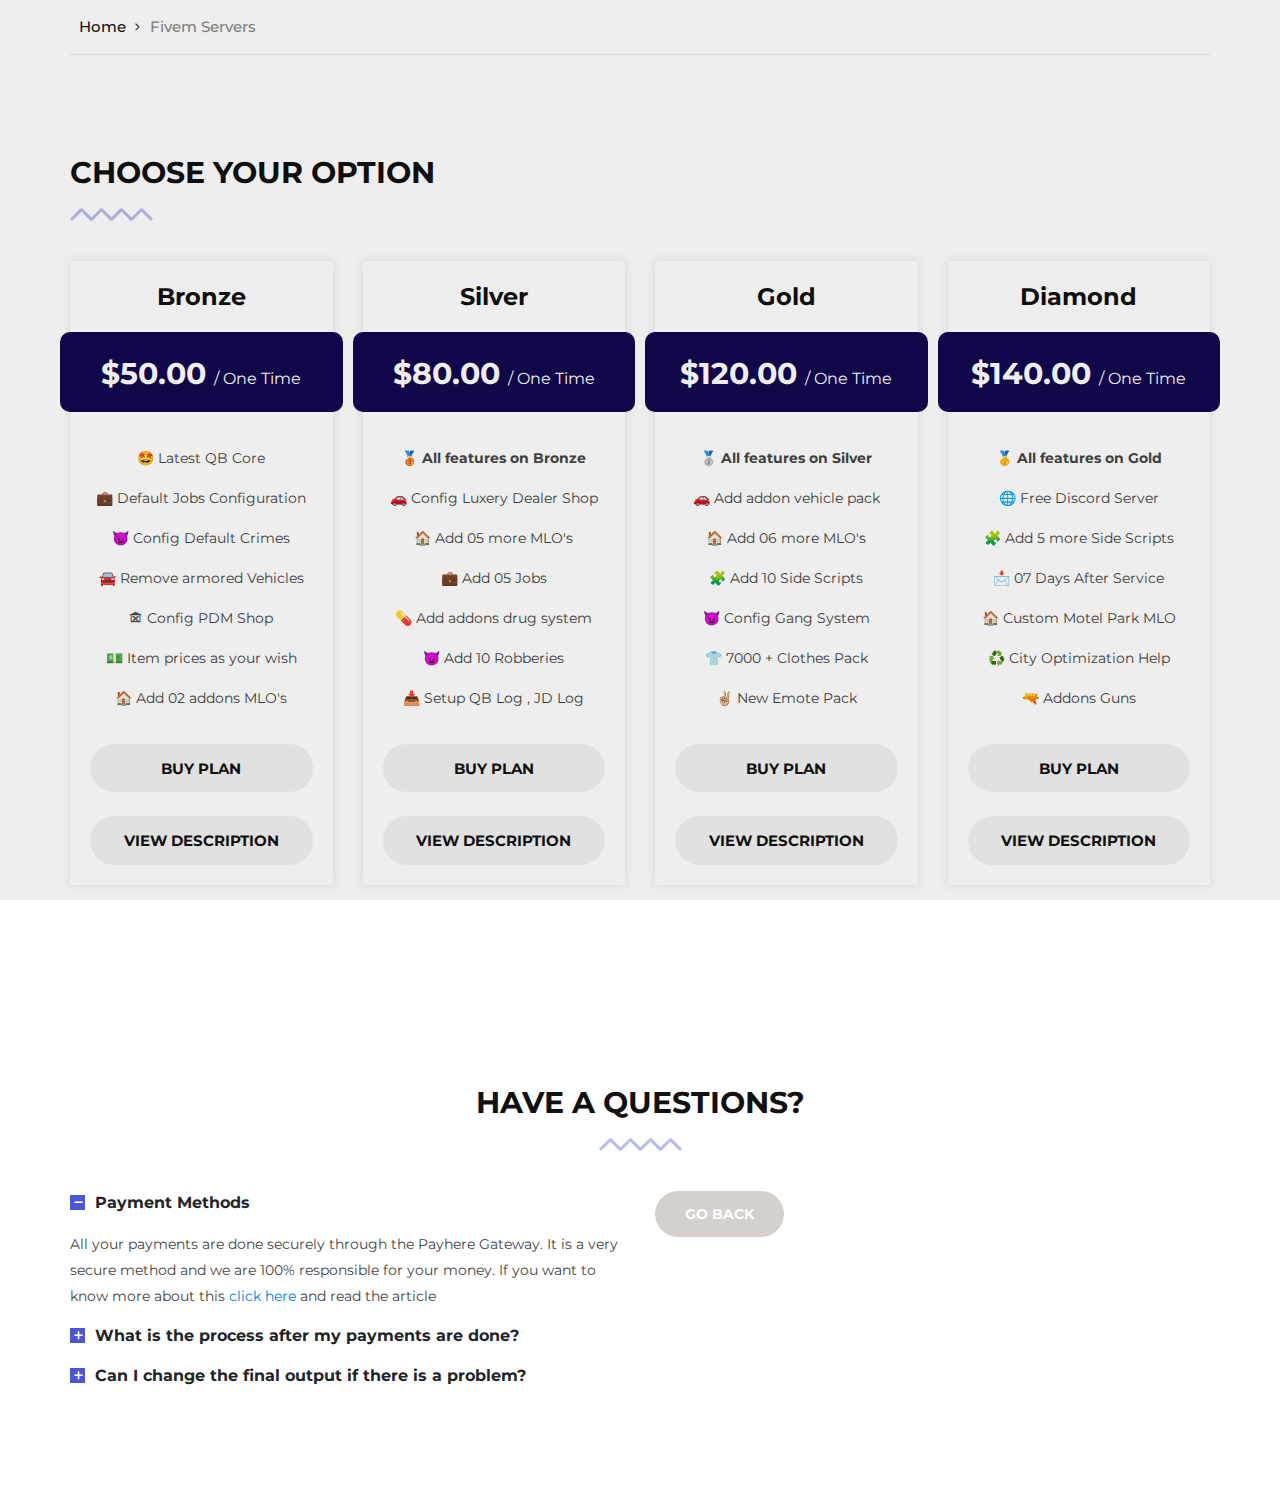
==== Fivem/index.html @ 22e8f58c "fivem packages" ====
<!DOCTYPE html>
<html lang="zxx">

<head>
    <meta charset="UTF-8">
    <meta name="description" content="Deerhost Template">
    <meta name="keywords" content="Deerhost, unica, creative, html">
    <meta name="viewport" content="width=device-width, initial-scale=1.0">
    <meta http-equiv="X-UA-Compatible" content="ie=edge">
    
    <link
      rel="icon"
      type="image/png"
      sizes="32x32"
      href="../../../.././../../Images/Index/logo.png"
    />
    
    
    
    <title>Fivem Servers</title>

    <!-- Google Font -->
    <link href="https://fonts.googleapis.com/css?family=Montserrat:400,500,600,700,800,900&display=swap"
        rel="stylesheet">

    <!-- Css Styles -->
    <link rel="stylesheet" href="css/bootstrap.min.css" type="text/css">
    <link rel="stylesheet" href="css/font-awesome.min.css" type="text/css">
    <link rel="stylesheet" href="css/elegant-icons.css" type="text/css">
    <link rel="stylesheet" href="css/flaticon.css" type="text/css">
    <link rel="stylesheet" href="css/owl.carousel.min.css" type="text/css">
    <link rel="stylesheet" href="css/slicknav.min.css" type="text/css">
    <link rel="stylesheet" href="css/style.css" type="text/css">
</head>

<body>
    <!-- Page Preloder -->
    <div id="preloder">
        <div class="loader"></div>
    </div>

    <!-- Breadcrumb Begin -->
    <div class="breadcrumb-section">
        <div class="container">
            <div class="row">
                <div class="col-lg-12">
                    <div class="breadcrumb__option">
                        <a href="../../../../shop.html"><span class="fa fa-store"></span> Home</a>
                        <span>Fivem Servers</span>
                    </div>
                </div>
            </div>
        </div>
    </div>
    <!-- Breadcrumb End -->

    <!-- Pricing Section Begin -->
    <section class="pricing-section spad">
        <div class="container">
            <div class="row">
                <div class="col-lg-7 col-md-7">
                    <div class="section-title normal-title">
                        <h3>Choose your Option</h3>
                    </div>
                </div>
                <!-- <div class="col-lg-5 col-md-5">
                    <div class="pricing__swipe-btn">
                        <label for="month" class="active">Monthly
                            <input type="radio" id="month">
                        </label>
                        <label for="yearly">Yearly
                            <input type="radio" id="yearly">
                        </label>
                    </div>
                </div> -->
            </div>
            <div class="row monthly__plans active">
                <div class="col-lg-3 col-md-6 col-sm-6">
                    <div class="pricing__item">
                        <h4>Bronze</h4>
                        <h3>$50.00 <span>/ One Time</span></h3>
                        <ul>
                            <li>🤩 Latest QB Core</li>
                            <li>💼 Default Jobs Configuration</li>
                            <li>👿 Config Default Crimes</li>
                            <li>🚘 Remove armored Vehicles</li>
                            <li>🏚 Config PDM Shop</li>
                            <li>💵 Item prices as your wish</li>
                            <li>🏠 Add 02 addons MLO's</li>
                        </ul>
                        <a href="#" onclick="window.open('https://www.payhere.lk/pay/o2ac7c09f');" class="primary-btn">Buy plan</a>
                        <br>
                        <a href="https://docs.google.com/document/d/1FTgBummGao1Fh4Qk5dy_wyHAEP3kubpV/edit?usp=sharing&ouid=110874791197359040732&rtpof=true&sd=true" class="primary-btn" target="_blank" rel="noopener noreferrer">View Description</a>
                    </div>
                </div>
                <div class="col-lg-3 col-md-6 col-sm-6">
                    <div class="pricing__item">
                        <h4>Silver</h4>
                        <h3>$80.00 <span>/ One Time</span></h3>
                        <ul>
                            <li>🥉 <b>All features on Bronze</b></li>
                            <li>🚗 Config Luxery Dealer Shop</li>
                            <li>🏠 Add 05 more MLO's</li>
                            <li>💼 Add 05 Jobs</li>
                            <li>💊 Add addons drug system</li>
                            <li>👿 Add 10 Robberies</li>
                            <li>📥 Setup QB Log , JD Log</li>
                        </ul>
                        <a href="#" onclick="window.open('https://www.payhere.lk/pay/o5dc0f009');" class="primary-btn">Buy plan</a>
                        <br>
                        <a href="https://docs.google.com/document/d/1p7QeYnOwymRHnbtb-ECnshr4ouThqfIs/edit?usp=sharing&ouid=110874791197359040732&rtpof=true&sd=true" class="primary-btn" target="_blank" rel="noopener noreferrer">View Description</a>
                    </div>
                </div>
                <div class="col-lg-3 col-md-6 col-sm-6">
                    <div class="pricing__item">
                        <h4>Gold</h4>
                        <h3>$120.00 <span>/ One Time</span></h3>
                        <ul>
                            <li>🥈 <b>All features on Silver</b></li>
                            <li>🚗 Add addon vehicle pack</li>
                            <li>🏠 Add 06 more MLO's</li>
                            <li>🧩 Add 10 Side Scripts</li>
                            <li>👿 Config Gang System</li>
                            <li>👕 7000 + Clothes Pack</li>
                            <li>✌🏼 New Emote Pack</li>
                        </ul>
                        <a href="#" onclick="window.open('https://www.payhere.lk/pay/oc4c9a1b3');"class="primary-btn">Buy plan</a>
                        <br>
                        <a href="https://docs.google.com/document/d/1S_OhKGPsEarqm6lrXmvJyGW2IrFXkvZ3/edit?usp=sharing&ouid=110874791197359040732&rtpof=true&sd=true" class="primary-btn" target="_blank" rel="noopener noreferrer">View Description</a>
                    </div>
                </div>
                <div class="col-lg-3 col-md-6 col-sm-6">
                    <div class="pricing__item">
                        <h4>Diamond</h4>
                        <h3>$140.00 <span>/ One Time</span></h3>
                        <ul>
                            <li>🥇 <b>All features on Gold</b></li>
                            <li>🌐 Free Discord Server</li>
                            <li>🧩 Add 5 more Side Scripts</li>
                            <li>📩 07 Days After Service</li>
                            <li>🏠 Custom Motel Park MLO</li>
                            <li>♻️ City Optimization Help</li>
                            <li>🔫 Addons Guns</li>
                        </ul>
                        <a href="#" onclick="window.open('https://www.payhere.lk/pay/ob3ce9125');"class="primary-btn">Buy plan</a>
                        <br>
                        <a href="https://docs.google.com/document/d/1-y7V_F563UB2Kekc67Hc1f5RL56fsiYf/edit?usp=sharing&ouid=110874791197359040732&rtpof=true&sd=true" class="primary-btn" target="_blank" rel="noopener noreferrer">View Description</a>
                    </div>
                </div>
            </div>
            <!-- <div class="row yearly__plans">
                <div class="col-lg-3 col-md-6 col-sm-6">
                    <div class="pricing__item">
                        <h4>Started</h4>
                        <h3>$150 <span>/ month</span></h3>
                        <ul>
                            <li>2,5 GB web space</li>
                            <li>Free site buiding tools</li>
                            <li>Free domain registar</li>
                            <li>24/7 Support</li>
                            <li>Free marketing tool</li>
                            <li>99,9% Services uptime</li>
                            <li>30 day money back</li>
                        </ul>
                        <a href="#" class="primary-btn">Choose plan</a>
                    </div>
                </div>
                <div class="col-lg-3 col-md-6 col-sm-6">
                    <div class="pricing__item">
                        <h4>Business</h4>
                        <h3>$250 <span>/ month</span></h3>
                        <ul>
                            <li>90 GB web space</li>
                            <li>Free site buiding tools</li>
                            <li>Free domain registar</li>
                            <li>24/7 Support</li>
                            <li>Free marketing tool</li>
                            <li>99,9% Services uptime</li>
                            <li>30 day money back</li>
                        </ul>
                        <a href="#" class="primary-btn">Choose plan</a>
                    </div>
                </div>
                <div class="col-lg-3 col-md-6 col-sm-6">
                    <div class="pricing__item">
                        <h4>Premium</h4>
                        <h3>$350 <span>/ month</span></h3>
                        <ul>
                            <li>150 GB web space</li>
                            <li>Free site buiding tools</li>
                            <li>Free domain registar</li>
                            <li>24/7 Support</li>
                            <li>Free marketing tool</li>
                            <li>99,9% Services uptime</li>
                            <li>30 day money back</li>
                        </ul>
                        <a href="#" class="primary-btn">Choose plan</a>
                    </div>
                </div>
                <div class="col-lg-3 col-md-6 col-sm-6">
                    <div class="pricing__item">
                        <h4>Dedicated</h4>
                        <h3>$450 <span>/ month</span></h3>
                        <ul>
                            <li>Unlimited web space</li>
                            <li>Free site buiding tools</li>
                            <li>Free domain registar</li>
                            <li>24/7 Support</li>
                            <li>Free marketing tool</li>
                            <li>99,9% Services uptime</li>
                            <li>30 day money back</li>
                        </ul>
                        <a href="#" class="primary-btn">Choose plan</a>
                    </div>
                </div> -->
            </div>
        </div>
    </section>
    <!-- Pricing Section End -->

    <!-- Choose Plan Section Begin -->
    <!-- <section class="choose-plan-section pricing-page spad">
        <div class="container">
            <div class="row">
                <div class="col-lg-6">
                    <img src="img/choose-plan.png" alt="">
                </div>
                <div class="col-lg-6">
                    <div class="plan__text">
                        <h3>up to 70% discount with free domain name registration included!</h3>
                        <ul>
                            <li><span class="fa fa-check"></span> FREE Domain Name</li>
                            <li><span class="fa fa-check"></span> FREE Email Address</li>
                            <li><span class="fa fa-check"></span> Plently of disk space</li>
                            <li><span class="fa fa-check"></span> FREE Website Bullder</li>
                            <li><span class="fa fa-check"></span> FREE Marketing Tools</li>
                            <li><span class="fa fa-check"></span> 1-Click WordPress Install</li>
                        </ul>
                        <a href="#" class="primary-btn">Get start now</a>
                    </div>
                </div>
            </div>
        </div>
    </section> -->
    <!-- Choose Plan Section End -->

    <!-- Question Section Begin -->
    <section class="question-section spad">
        <div class="container">
            <div class="row">
                <div class="col-lg-12">
                    <div class="section-title">
                        <h3>Have a questions?</h3>
                    </div>
                </div>
            </div>
            <div class="row">
                <div class="col-lg-6">
                    <div class="question__accordin">
                        <div class="accordion" id="accordionExample">
                            <div class="card">
                                <div class="card-heading active">
                                    <a class="active" data-toggle="collapse" data-target="#collapseOne">
                                        Payment Methods
                                    </a>
                                </div>
                                <div id="collapseOne" class="collapse show" data-parent="#accordionExample">
                                    <div class="card-body">
                                        <p>All your payments are done securely through the Payhere Gateway. It is a very secure method and we are 100% responsible for your money. 
                                            If you want to know more about this <a href="../../../../../terms & conditions/Inside Pages/Payhere/index.html">click here</a> and read the article </p>
                                    </div>
                                </div>
                            </div>
                            <div class="card">
                                <div class="card-heading">
                                    <a data-toggle="collapse" data-target="#collapseTwo">
                                        What is the process after my payments are done?
                                    </a>
                                </div>
                                <div id="collapseTwo" class="collapse" data-parent="#accordionExample">
                                    <div class="card-body">
                                        <p> Don't worry our team will be contact you through the WhatsApp or Email withing 24 hours.
                                            If you want to see our process please <a href="../../../../../terms & conditions/Inside Pages/process/index.html">click here</a> and see the diagram
                                        </p>
                                    </div>
                                </div>
                            </div>
                            <div class="card">
                                <div class="card-heading">
                                    <a data-toggle="collapse" data-target="#collapseThree">
                                        Can I change the final output if there is a problem?
                                    </a>
                                </div>
                                <div id="collapseThree" class="collapse" data-parent="#accordionExample">
                                    <div class="card-body">
                                        <p>Yes of course, if there any douts in your final output you can contact our developer 
                                            and discuss what you want to change. And we are not charge for that.
                                        </p>
                                    </div>
                                </div>
                            </div>
                        </div>
                    </div>
                </div>
                <div class="col-lg-6">
                         
                        <a href="../../index.html">
                            <button type="submit" class="site-btn">Go Back</button>
                        </a>
            
                </div>
            </div>
        </div>
    </section>
    <!-- Question Section End -->

    <!-- Js Plugins -->
    <script src="js/jquery-3.3.1.min.js"></script>
    <script src="js/bootstrap.min.js"></script>
    <script src="js/jquery.slicknav.js"></script>
    <script src="js/owl.carousel.min.js"></script>
    <script src="js/main.js"></script>
</body>

</html>
---- Fivem/css/elegant-icons.css ----
@font-face {
	font-family: 'ElegantIcons';
	src:url('../fonts/ElegantIcons.eot');
	src:url('../fonts/ElegantIcons.eot?#iefix') format('embedded-opentype'),
		url('../fonts/ElegantIcons.woff') format('woff'),
		url('../fonts/ElegantIcons.ttf') format('truetype'),
		url('../fonts/ElegantIcons.svg#ElegantIcons') format('svg');
	font-weight: normal;
	font-style: normal;
}

/* Use the following CSS code if you want to use data attributes for inserting your icons */
[data-icon]:before {
	font-family: 'ElegantIcons';
	content: attr(data-icon);
	speak: none;
	font-weight: normal;
	font-variant: normal;
	text-transform: none;
	line-height: 1;
	-webkit-font-smoothing: antialiased;
	-moz-osx-font-smoothing: grayscale;
}

/* Use the following CSS code if you want to have a class per icon */
/*
Instead of a list of all class selectors,
you can use the generic selector below, but it's slower:
[class*="your-class-prefix"] {
*/
.arrow_up, .arrow_down, .arrow_left, .arrow_right, .arrow_left-up, .arrow_right-up, .arrow_right-down, .arrow_left-down, .arrow-up-down, .arrow_up-down_alt, .arrow_left-right_alt, .arrow_left-right, .arrow_expand_alt2, .arrow_expand_alt, .arrow_condense, .arrow_expand, .arrow_move, .arrow_carrot-up, .arrow_carrot-down, .arrow_carrot-left, .arrow_carrot-right, .arrow_carrot-2up, .arrow_carrot-2down, .arrow_carrot-2left, .arrow_carrot-2right, .arrow_carrot-up_alt2, .arrow_carrot-down_alt2, .arrow_carrot-left_alt2, .arrow_carrot-right_alt2, .arrow_carrot-2up_alt2, .arrow_carrot-2down_alt2, .arrow_carrot-2left_alt2, .arrow_carrot-2right_alt2, .arrow_triangle-up, .arrow_triangle-down, .arrow_triangle-left, .arrow_triangle-right, .arrow_triangle-up_alt2, .arrow_triangle-down_alt2, .arrow_triangle-left_alt2, .arrow_triangle-right_alt2, .arrow_back, .icon_minus-06, .icon_plus, .icon_close, .icon_check, .icon_minus_alt2, .icon_plus_alt2, .icon_close_alt2, .icon_check_alt2, .icon_zoom-out_alt, .icon_zoom-in_alt, .icon_search, .icon_box-empty, .icon_box-selected, .icon_minus-box, .icon_plus-box, .icon_box-checked, .icon_circle-empty, .icon_circle-slelected, .icon_stop_alt2, .icon_stop, .icon_pause_alt2, .icon_pause, .icon_menu, .icon_menu-square_alt2, .icon_menu-circle_alt2, .icon_ul, .icon_ol, .icon_adjust-horiz, .icon_adjust-vert, .icon_document_alt, .icon_documents_alt, .icon_pencil, .icon_pencil-edit_alt, .icon_pencil-edit, .icon_folder-alt, .icon_folder-open_alt, .icon_folder-add_alt, .icon_info_alt, .icon_error-oct_alt, .icon_error-circle_alt, .icon_error-triangle_alt, .icon_question_alt2, .icon_question, .icon_comment_alt, .icon_chat_alt, .icon_vol-mute_alt, .icon_volume-low_alt, .icon_volume-high_alt, .icon_quotations, .icon_quotations_alt2, .icon_clock_alt, .icon_lock_alt, .icon_lock-open_alt, .icon_key_alt, .icon_cloud_alt, .icon_cloud-upload_alt, .icon_cloud-download_alt, .icon_image, .icon_images, .icon_lightbulb_alt, .icon_gift_alt, .icon_house_alt, .icon_genius, .icon_mobile, .icon_tablet, .icon_laptop, .icon_desktop, .icon_camera_alt, .icon_mail_alt, .icon_cone_alt, .icon_ribbon_alt, .icon_bag_alt, .icon_creditcard, .icon_cart_alt, .icon_paperclip, .icon_tag_alt, .icon_tags_alt, .icon_trash_alt, .icon_cursor_alt, .icon_mic_alt, .icon_compass_alt, .icon_pin_alt, .icon_pushpin_alt, .icon_map_alt, .icon_drawer_alt, .icon_toolbox_alt, .icon_book_alt, .icon_calendar, .icon_film, .icon_table, .icon_contacts_alt, .icon_headphones, .icon_lifesaver, .icon_piechart, .icon_refresh, .icon_link_alt, .icon_link, .icon_loading, .icon_blocked, .icon_archive_alt, .icon_heart_alt, .icon_star_alt, .icon_star-half_alt, .icon_star, .icon_star-half, .icon_tools, .icon_tool, .icon_cog, .icon_cogs, .arrow_up_alt, .arrow_down_alt, .arrow_left_alt, .arrow_right_alt, .arrow_left-up_alt, .arrow_right-up_alt, .arrow_right-down_alt, .arrow_left-down_alt, .arrow_condense_alt, .arrow_expand_alt3, .arrow_carrot_up_alt, .arrow_carrot-down_alt, .arrow_carrot-left_alt, .arrow_carrot-right_alt, .arrow_carrot-2up_alt, .arrow_carrot-2dwnn_alt, .arrow_carrot-2left_alt, .arrow_carrot-2right_alt, .arrow_triangle-up_alt, .arrow_triangle-down_alt, .arrow_triangle-left_alt, .arrow_triangle-right_alt, .icon_minus_alt, .icon_plus_alt, .icon_close_alt, .icon_check_alt, .icon_zoom-out, .icon_zoom-in, .icon_stop_alt, .icon_menu-square_alt, .icon_menu-circle_alt, .icon_document, .icon_documents, .icon_pencil_alt, .icon_folder, .icon_folder-open, .icon_folder-add, .icon_folder_upload, .icon_folder_download, .icon_info, .icon_error-circle, .icon_error-oct, .icon_error-triangle, .icon_question_alt, .icon_comment, .icon_chat, .icon_vol-mute, .icon_volume-low, .icon_volume-high, .icon_quotations_alt, .icon_clock, .icon_lock, .icon_lock-open, .icon_key, .icon_cloud, .icon_cloud-upload, .icon_cloud-download, .icon_lightbulb, .icon_gift, .icon_house, .icon_camera, .icon_mail, .icon_cone, .icon_ribbon, .icon_bag, .icon_cart, .icon_tag, .icon_tags, .icon_trash, .icon_cursor, .icon_mic, .icon_compass, .icon_pin, .icon_pushpin, .icon_map, .icon_drawer, .icon_toolbox, .icon_book, .icon_contacts, .icon_archive, .icon_heart, .icon_profile, .icon_group, .icon_grid-2x2, .icon_grid-3x3, .icon_music, .icon_pause_alt, .icon_phone, .icon_upload, .icon_download, .social_facebook, .social_twitter, .social_pinterest, .social_googleplus, .social_tumblr, .social_tumbleupon, .social_wordpress, .social_instagram, .social_dribbble, .social_vimeo, .social_linkedin, .social_rss, .social_deviantart, .social_share, .social_myspace, .social_skype, .social_youtube, .social_picassa, .social_googledrive, .social_flickr, .social_blogger, .social_spotify, .social_delicious, .social_facebook_circle, .social_twitter_circle, .social_pinterest_circle, .social_googleplus_circle, .social_tumblr_circle, .social_stumbleupon_circle, .social_wordpress_circle, .social_instagram_circle, .social_dribbble_circle, .social_vimeo_circle, .social_linkedin_circle, .social_rss_circle, .social_deviantart_circle, .social_share_circle, .social_myspace_circle, .social_skype_circle, .social_youtube_circle, .social_picassa_circle, .social_googledrive_alt2, .social_flickr_circle, .social_blogger_circle, .social_spotify_circle, .social_delicious_circle, .social_facebook_square, .social_twitter_square, .social_pinterest_square, .social_googleplus_square, .social_tumblr_square, .social_stumbleupon_square, .social_wordpress_square, .social_instagram_square, .social_dribbble_square, .social_vimeo_square, .social_linkedin_square, .social_rss_square, .social_deviantart_square, .social_share_square, .social_myspace_square, .social_skype_square, .social_youtube_square, .social_picassa_square, .social_googledrive_square, .social_flickr_square, .social_blogger_square, .social_spotify_square, .social_delicious_square, .icon_printer, .icon_calulator, .icon_building, .icon_floppy, .icon_drive, .icon_search-2, .icon_id, .icon_id-2, .icon_puzzle, .icon_like, .icon_dislike, .icon_mug, .icon_currency, .icon_wallet, .icon_pens, .icon_easel, .icon_flowchart, .icon_datareport, .icon_briefcase, .icon_shield, .icon_percent, .icon_globe, .icon_globe-2, .icon_target, .icon_hourglass, .icon_balance, .icon_rook, .icon_printer-alt, .icon_calculator_alt, .icon_building_alt, .icon_floppy_alt, .icon_drive_alt, .icon_search_alt, .icon_id_alt, .icon_id-2_alt, .icon_puzzle_alt, .icon_like_alt, .icon_dislike_alt, .icon_mug_alt, .icon_currency_alt, .icon_wallet_alt, .icon_pens_alt, .icon_easel_alt, .icon_flowchart_alt, .icon_datareport_alt, .icon_briefcase_alt, .icon_shield_alt, .icon_percent_alt, .icon_globe_alt, .icon_clipboard {
	font-family: 'ElegantIcons';
	speak: none;
	font-style: normal;
	font-weight: normal;
	font-variant: normal;
	text-transform: none;
	line-height: 1;
	-webkit-font-smoothing: antialiased;
}
.arrow_up:before {
	content: "\21";
}
.arrow_down:before {
	content: "\22";
}
.arrow_left:before {
	content: "\23";
}
.arrow_right:before {
	content: "\24";
}
.arrow_left-up:before {
	content: "\25";
}
.arrow_right-up:before {
	content: "\26";
}
.arrow_right-down:before {
	content: "\27";
}
.arrow_left-down:before {
	content: "\28";
}
.arrow-up-down:before {
	content: "\29";
}
.arrow_up-down_alt:before {
	content: "\2a";
}
.arrow_left-right_alt:before {
	content: "\2b";
}
.arrow_left-right:before {
	content: "\2c";
}
.arrow_expand_alt2:before {
	content: "\2d";
}
.arrow_expand_alt:before {
	content: "\2e";
}
.arrow_condense:before {
	content: "\2f";
}
.arrow_expand:before {
	content: "\30";
}
.arrow_move:before {
	content: "\31";
}
.arrow_carrot-up:before {
	content: "\32";
}
.arrow_carrot-down:before {
	content: "\33";
}
.arrow_carrot-left:before {
	content: "\34";
}
.arrow_carrot-right:before {
	content: "\35";
}
.arrow_carrot-2up:before {
	content: "\36";
}
.arrow_carrot-2down:before {
	content: "\37";
}
.arrow_carrot-2left:before {
	content: "\38";
}
.arrow_carrot-2right:before {
	content: "\39";
}
.arrow_carrot-up_alt2:before {
	content: "\3a";
}
.arrow_carrot-down_alt2:before {
	content: "\3b";
}
.arrow_carrot-left_alt2:before {
	content: "\3c";
}
.arrow_carrot-right_alt2:before {
	content: "\3d";
}
.arrow_carrot-2up_alt2:before {
	content: "\3e";
}
.arrow_carrot-2down_alt2:before {
	content: "\3f";
}
.arrow_carrot-2left_alt2:before {
	content: "\40";
}
.arrow_carrot-2right_alt2:before {
	content: "\41";
}
.arrow_triangle-up:before {
	content: "\42";
}
.arrow_triangle-down:before {
	content: "\43";
}
.arrow_triangle-left:before {
	content: "\44";
}
.arrow_triangle-right:before {
	content: "\45";
}
.arrow_triangle-up_alt2:before {
	content: "\46";
}
.arrow_triangle-down_alt2:before {
	content: "\47";
}
.arrow_triangle-left_alt2:before {
	content: "\48";
}
.arrow_triangle-right_alt2:before {
	content: "\49";
}
.arrow_back:before {
	content: "\4a";
}
.icon_minus-06:before {
	content: "\4b";
}
.icon_plus:before {
	content: "\4c";
}
.icon_close:before {
	content: "\4d";
}
.icon_check:before {
	content: "\4e";
}
.icon_minus_alt2:before {
	content: "\4f";
}
.icon_plus_alt2:before {
	content: "\50";
}
.icon_close_alt2:before {
	content: "\51";
}
.icon_check_alt2:before {
	content: "\52";
}
.icon_zoom-out_alt:before {
	content: "\53";
}
.icon_zoom-in_alt:before {
	content: "\54";
}
.icon_search:before {
	content: "\55";
}
.icon_box-empty:before {
	content: "\56";
}
.icon_box-selected:before {
	content: "\57";
}
.icon_minus-box:before {
	content: "\58";
}
.icon_plus-box:before {
	content: "\59";
}
.icon_box-checked:before {
	content: "\5a";
}
.icon_circle-empty:before {
	content: "\5b";
}
.icon_circle-slelected:before {
	content: "\5c";
}
.icon_stop_alt2:before {
	content: "\5d";
}
.icon_stop:before {
	content: "\5e";
}
.icon_pause_alt2:before {
	content: "\5f";
}
.icon_pause:before {
	content: "\60";
}
.icon_menu:before {
	content: "\61";
}
.icon_menu-square_alt2:before {
	content: "\62";
}
.icon_menu-circle_alt2:before {
	content: "\63";
}
.icon_ul:before {
	content: "\64";
}
.icon_ol:before {
	content: "\65";
}
.icon_adjust-horiz:before {
	content: "\66";
}
.icon_adjust-vert:before {
	content: "\67";
}
.icon_document_alt:before {
	content: "\68";
}
.icon_documents_alt:before {
	content: "\69";
}
.icon_pencil:before {
	content: "\6a";
}
.icon_pencil-edit_alt:before {
	content: "\6b";
}
.icon_pencil-edit:before {
	content: "\6c";
}
.icon_folder-alt:before {
	content: "\6d";
}
.icon_folder-open_alt:before {
	content: "\6e";
}
.icon_folder-add_alt:before {
	content: "\6f";
}
.icon_info_alt:before {
	content: "\70";
}
.icon_error-oct_alt:before {
	content: "\71";
}
.icon_error-circle_alt:before {
	content: "\72";
}
.icon_error-triangle_alt:before {
	content: "\73";
}
.icon_question_alt2:before {
	content: "\74";
}
.icon_question:before {
	content: "\75";
}
.icon_comment_alt:before {
	content: "\76";
}
.icon_chat_alt:before {
	content: "\77";
}
.icon_vol-mute_alt:before {
	content: "\78";
}
.icon_volume-low_alt:before {
	content: "\79";
}
.icon_volume-high_alt:before {
	content: "\7a";
}
.icon_quotations:before {
	content: "\7b";
}
.icon_quotations_alt2:before {
	content: "\7c";
}
.icon_clock_alt:before {
	content: "\7d";
}
.icon_lock_alt:before {
	content: "\7e";
}
.icon_lock-open_alt:before {
	content: "\e000";
}
.icon_key_alt:before {
	content: "\e001";
}
.icon_cloud_alt:before {
	content: "\e002";
}
.icon_cloud-upload_alt:before {
	content: "\e003";
}
.icon_cloud-download_alt:before {
	content: "\e004";
}
.icon_image:before {
	content: "\e005";
}
.icon_images:before {
	content: "\e006";
}
.icon_lightbulb_alt:before {
	content: "\e007";
}
.icon_gift_alt:before {
	content: "\e008";
}
.icon_house_alt:before {
	content: "\e009";
}
.icon_genius:before {
	content: "\e00a";
}
.icon_mobile:before {
	content: "\e00b";
}
.icon_tablet:before {
	content: "\e00c";
}
.icon_laptop:before {
	content: "\e00d";
}
.icon_desktop:before {
	content: "\e00e";
}
.icon_camera_alt:before {
	content: "\e00f";
}
.icon_mail_alt:before {
	content: "\e010";
}
.icon_cone_alt:before {
	content: "\e011";
}
.icon_ribbon_alt:before {
	content: "\e012";
}
.icon_bag_alt:before {
	content: "\e013";
}
.icon_creditcard:before {
	content: "\e014";
}
.icon_cart_alt:before {
	content: "\e015";
}
.icon_paperclip:before {
	content: "\e016";
}
.icon_tag_alt:before {
	content: "\e017";
}
.icon_tags_alt:before {
	content: "\e018";
}
.icon_trash_alt:before {
	content: "\e019";
}
.icon_cursor_alt:before {
	content: "\e01a";
}
.icon_mic_alt:before {
	content: "\e01b";
}
.icon_compass_alt:before {
	content: "\e01c";
}
.icon_pin_alt:before {
	content: "\e01d";
}
.icon_pushpin_alt:before {
	content: "\e01e";
}
.icon_map_alt:before {
	content: "\e01f";
}
.icon_drawer_alt:before {
	content: "\e020";
}
.icon_toolbox_alt:before {
	content: "\e021";
}
.icon_book_alt:before {
	content: "\e022";
}
.icon_calendar:before {
	content: "\e023";
}
.icon_film:before {
	content: "\e024";
}
.icon_table:before {
	content: "\e025";
}
.icon_contacts_alt:before {
	content: "\e026";
}
.icon_headphones:before {
	content: "\e027";
}
.icon_lifesaver:before {
	content: "\e028";
}
.icon_piechart:before {
	content: "\e029";
}
.icon_refresh:before {
	content: "\e02a";
}
.icon_link_alt:before {
	content: "\e02b";
}
.icon_link:before {
	content: "\e02c";
}
.icon_loading:before {
	content: "\e02d";
}
.icon_blocked:before {
	content: "\e02e";
}
.icon_archive_alt:before {
	content: "\e02f";
}
.icon_heart_alt:before {
	content: "\e030";
}
.icon_star_alt:before {
	content: "\e031";
}
.icon_star-half_alt:before {
	content: "\e032";
}
.icon_star:before {
	content: "\e033";
}
.icon_star-half:before {
	content: "\e034";
}
.icon_tools:before {
	content: "\e035";
}
.icon_tool:before {
	content: "\e036";
}
.icon_cog:before {
	content: "\e037";
}
.icon_cogs:before {
	content: "\e038";
}
.arrow_up_alt:before {
	content: "\e039";
}
.arrow_down_alt:before {
	content: "\e03a";
}
.arrow_left_alt:before {
	content: "\e03b";
}
.arrow_right_alt:before {
	content: "\e03c";
}
.arrow_left-up_alt:before {
	content: "\e03d";
}
.arrow_right-up_alt:before {
	content: "\e03e";
}
.arrow_right-down_alt:before {
	content: "\e03f";
}
.arrow_left-down_alt:before {
	content: "\e040";
}
.arrow_condense_alt:before {
	content: "\e041";
}
.arrow_expand_alt3:before {
	content: "\e042";
}
.arrow_carrot_up_alt:before {
	content: "\e043";
}
.arrow_carrot-down_alt:before {
	content: "\e044";
}
.arrow_carrot-left_alt:before {
	content: "\e045";
}
.arrow_carrot-right_alt:before {
	content: "\e046";
}
.arrow_carrot-2up_alt:before {
	content: "\e047";
}
.arrow_carrot-2dwnn_alt:before {
	content: "\e048";
}
.arrow_carrot-2left_alt:before {
	content: "\e049";
}
.arrow_carrot-2right_alt:before {
	content: "\e04a";
}
.arrow_triangle-up_alt:before {
	content: "\e04b";
}
.arrow_triangle-down_alt:before {
	content: "\e04c";
}
.arrow_triangle-left_alt:before {
	content: "\e04d";
}
.arrow_triangle-right_alt:before {
	content: "\e04e";
}
.icon_minus_alt:before {
	content: "\e04f";
}
.icon_plus_alt:before {
	content: "\e050";
}
.icon_close_alt:before {
	content: "\e051";
}
.icon_check_alt:before {
	content: "\e052";
}
.icon_zoom-out:before {
	content: "\e053";
}
.icon_zoom-in:before {
	content: "\e054";
}
.icon_stop_alt:before {
	content: "\e055";
}
.icon_menu-square_alt:before {
	content: "\e056";
}
.icon_menu-circle_alt:before {
	content: "\e057";
}
.icon_document:before {
	content: "\e058";
}
.icon_documents:before {
	content: "\e059";
}
.icon_pencil_alt:before {
	content: "\e05a";
}
.icon_folder:before {
	content: "\e05b";
}
.icon_folder-open:before {
	content: "\e05c";
}
.icon_folder-add:before {
	content: "\e05d";
}
.icon_folder_upload:before {
	content: "\e05e";
}
.icon_folder_download:before {
	content: "\e05f";
}
.icon_info:before {
	content: "\e060";
}
.icon_error-circle:before {
	content: "\e061";
}
.icon_error-oct:before {
	content: "\e062";
}
.icon_error-triangle:before {
	content: "\e063";
}
.icon_question_alt:before {
	content: "\e064";
}
.icon_comment:before {
	content: "\e065";
}
.icon_chat:before {
	content: "\e066";
}
.icon_vol-mute:before {
	content: "\e067";
}
.icon_volume-low:before {
	content: "\e068";
}
.icon_volume-high:before {
	content: "\e069";
}
.icon_quotations_alt:before {
	content: "\e06a";
}
.icon_clock:before {
	content: "\e06b";
}
.icon_lock:before {
	content: "\e06c";
}
.icon_lock-open:before {
	content: "\e06d";
}
.icon_key:before {
	content: "\e06e";
}
.icon_cloud:before {
	content: "\e06f";
}
.icon_cloud-upload:before {
	content: "\e070";
}
.icon_cloud-download:before {
	content: "\e071";
}
.icon_lightbulb:before {
	content: "\e072";
}
.icon_gift:before {
	content: "\e073";
}
.icon_house:before {
	content: "\e074";
}
.icon_camera:before {
	content: "\e075";
}
.icon_mail:before {
	content: "\e076";
}
.icon_cone:before {
	content: "\e077";
}
.icon_ribbon:before {
	content: "\e078";
}
.icon_bag:before {
	content: "\e079";
}
.icon_cart:before {
	content: "\e07a";
}
.icon_tag:before {
	content: "\e07b";
}
.icon_tags:before {
	content: "\e07c";
}
.icon_trash:before {
	content: "\e07d";
}
.icon_cursor:before {
	content: "\e07e";
}
.icon_mic:before {
	content: "\e07f";
}
.icon_compass:before {
	content: "\e080";
}
.icon_pin:before {
	content: "\e081";
}
.icon_pushpin:before {
	content: "\e082";
}
.icon_map:before {
	content: "\e083";
}
.icon_drawer:before {
	content: "\e084";
}
.icon_toolbox:before {
	content: "\e085";
}
.icon_book:before {
	content: "\e086";
}
.icon_contacts:before {
	content: "\e087";
}
.icon_archive:before {
	content: "\e088";
}
.icon_heart:before {
	content: "\e089";
}
.icon_profile:before {
	content: "\e08a";
}
.icon_group:before {
	content: "\e08b";
}
.icon_grid-2x2:before {
	content: "\e08c";
}
.icon_grid-3x3:before {
	content: "\e08d";
}
.icon_music:before {
	content: "\e08e";
}
.icon_pause_alt:before {
	content: "\e08f";
}
.icon_phone:before {
	content: "\e090";
}
.icon_upload:before {
	content: "\e091";
}
.icon_download:before {
	content: "\e092";
}
.social_facebook:before {
	content: "\e093";
}
.social_twitter:before {
	content: "\e094";
}
.social_pinterest:before {
	content: "\e095";
}
.social_googleplus:before {
	content: "\e096";
}
.social_tumblr:before {
	content: "\e097";
}
.social_tumbleupon:before {
	content: "\e098";
}
.social_wordpress:before {
	content: "\e099";
}
.social_instagram:before {
	content: "\e09a";
}
.social_dribbble:before {
	content: "\e09b";
}
.social_vimeo:before {
	content: "\e09c";
}
.social_linkedin:before {
	content: "\e09d";
}
.social_rss:before {
	content: "\e09e";
}
.social_deviantart:before {
	content: "\e09f";
}
.social_share:before {
	content: "\e0a0";
}
.social_myspace:before {
	content: "\e0a1";
}
.social_skype:before {
	content: "\e0a2";
}
.social_youtube:before {
	content: "\e0a3";
}
.social_picassa:before {
	content: "\e0a4";
}
.social_googledrive:before {
	content: "\e0a5";
}
.social_flickr:before {
	content: "\e0a6";
}
.social_blogger:before {
	content: "\e0a7";
}
.social_spotify:before {
	content: "\e0a8";
}
.social_delicious:before {
	content: "\e0a9";
}
.social_facebook_circle:before {
	content: "\e0aa";
}
.social_twitter_circle:before {
	content: "\e0ab";
}
.social_pinterest_circle:before {
	content: "\e0ac";
}
.social_googleplus_circle:before {
	content: "\e0ad";
}
.social_tumblr_circle:before {
	content: "\e0ae";
}
.social_stumbleupon_circle:before {
	content: "\e0af";
}
.social_wordpress_circle:before {
	content: "\e0b0";
}
.social_instagram_circle:before {
	content: "\e0b1";
}
.social_dribbble_circle:before {
	content: "\e0b2";
}
.social_vimeo_circle:before {
	content: "\e0b3";
}
.social_linkedin_circle:before {
	content: "\e0b4";
}
.social_rss_circle:before {
	content: "\e0b5";
}
.social_deviantart_circle:before {
	content: "\e0b6";
}
.social_share_circle:before {
	content: "\e0b7";
}
.social_myspace_circle:before {
	content: "\e0b8";
}
.social_skype_circle:before {
	content: "\e0b9";
}
.social_youtube_circle:before {
	content: "\e0ba";
}
.social_picassa_circle:before {
	content: "\e0bb";
}
.social_googledrive_alt2:before {
	content: "\e0bc";
}
.social_flickr_circle:before {
	content: "\e0bd";
}
.social_blogger_circle:before {
	content: "\e0be";
}
.social_spotify_circle:before {
	content: "\e0bf";
}
.social_delicious_circle:before {
	content: "\e0c0";
}
.social_facebook_square:before {
	content: "\e0c1";
}
.social_twitter_square:before {
	content: "\e0c2";
}
.social_pinterest_square:before {
	content: "\e0c3";
}
.social_googleplus_square:before {
	content: "\e0c4";
}
.social_tumblr_square:before {
	content: "\e0c5";
}
.social_stumbleupon_square:before {
	content: "\e0c6";
}
.social_wordpress_square:before {
	content: "\e0c7";
}
.social_instagram_square:before {
	content: "\e0c8";
}
.social_dribbble_square:before {
	content: "\e0c9";
}
.social_vimeo_square:before {
	content: "\e0ca";
}
.social_linkedin_square:before {
	content: "\e0cb";
}
.social_rss_square:before {
	content: "\e0cc";
}
.social_deviantart_square:before {
	content: "\e0cd";
}
.social_share_square:before {
	content: "\e0ce";
}
.social_myspace_square:before {
	content: "\e0cf";
}
.social_skype_square:before {
	content: "\e0d0";
}
.social_youtube_square:before {
	content: "\e0d1";
}
.social_picassa_square:before {
	content: "\e0d2";
}
.social_googledrive_square:before {
	content: "\e0d3";
}
.social_flickr_square:before {
	content: "\e0d4";
}
.social_blogger_square:before {
	content: "\e0d5";
}
.social_spotify_square:before {
	content: "\e0d6";
}
.social_delicious_square:before {
	content: "\e0d7";
}
.icon_printer:before {
	content: "\e103";
}
.icon_calulator:before {
	content: "\e0ee";
}
.icon_building:before {
	content: "\e0ef";
}
.icon_floppy:before {
	content: "\e0e8";
}
.icon_drive:before {
	content: "\e0ea";
}
.icon_search-2:before {
	content: "\e101";
}
.icon_id:before {
	content: "\e107";
}
.icon_id-2:before {
	content: "\e108";
}
.icon_puzzle:before {
	content: "\e102";
}
.icon_like:before {
	content: "\e106";
}
.icon_dislike:before {
	content: "\e0eb";
}
.icon_mug:before {
	content: "\e105";
}
.icon_currency:before {
	content: "\e0ed";
}
.icon_wallet:before {
	content: "\e100";
}
.icon_pens:before {
	content: "\e104";
}
.icon_easel:before {
	content: "\e0e9";
}
.icon_flowchart:before {
	content: "\e109";
}
.icon_datareport:before {
	content: "\e0ec";
}
.icon_briefcase:before {
	content: "\e0fe";
}
.icon_shield:before {
	content: "\e0f6";
}
.icon_percent:before {
	content: "\e0fb";
}
.icon_globe:before {
	content: "\e0e2";
}
.icon_globe-2:before {
	content: "\e0e3";
}
.icon_target:before {
	content: "\e0f5";
}
.icon_hourglass:before {
	content: "\e0e1";
}
.icon_balance:before {
	content: "\e0ff";
}
.icon_rook:before {
	content: "\e0f8";
}
.icon_printer-alt:before {
	content: "\e0fa";
}
.icon_calculator_alt:before {
	content: "\e0e7";
}
.icon_building_alt:before {
	content: "\e0fd";
}
.icon_floppy_alt:before {
	content: "\e0e4";
}
.icon_drive_alt:before {
	content: "\e0e5";
}
.icon_search_alt:before {
	content: "\e0f7";
}
.icon_id_alt:before {
	content: "\e0e0";
}
.icon_id-2_alt:before {
	content: "\e0fc";
}
.icon_puzzle_alt:before {
	content: "\e0f9";
}
.icon_like_alt:before {
	content: "\e0dd";
}
.icon_dislike_alt:before {
	content: "\e0f1";
}
.icon_mug_alt:before {
	content: "\e0dc";
}
.icon_currency_alt:before {
	content: "\e0f3";
}
.icon_wallet_alt:before {
	content: "\e0d8";
}
.icon_pens_alt:before {
	content: "\e0db";
}
.icon_easel_alt:before {
	content: "\e0f0";
}
.icon_flowchart_alt:before {
	content: "\e0df";
}
.icon_datareport_alt:before {
	content: "\e0f2";
}
.icon_briefcase_alt:before {
	content: "\e0f4";
}
.icon_shield_alt:before {
	content: "\e0d9";
}
.icon_percent_alt:before {
	content: "\e0da";
}
.icon_globe_alt:before {
	content: "\e0de";
}
.icon_clipboard:before {
	content: "\e0e6";
}


	.glyph {
		float: left;
		text-align: center;
		padding: .75em;
		margin: .4em 1.5em .75em 0;
		width: 6em;
text-shadow: none;
	}
        .glyph_big {
        font-size: 128px;
        color: #59c5dc;
        float: left;
        margin-right: 20px;
        }

        .glyph div { padding-bottom: 10px;}

	.glyph input {
		font-family: consolas, monospace;
		font-size: 12px;
		width: 100%;
		text-align: center;
		border: 0;
		box-shadow: 0 0 0 1px #ccc;
		padding: .2em;
                -moz-border-radius: 5px;
                -webkit-border-radius: 5px;
	}
	.centered {
		margin-left: auto;
		margin-right: auto;
	}
	.glyph .fs1 {
		font-size: 2em;
	}
---- Fivem/css/flaticon.css ----
/*
  	Flaticon icon font: Flaticon
  	Creation date: 17/01/2019 08:45
  	*/

@font-face {
  font-family: "Flaticon";
  src: url("../fonts/Flaticon.eot");
  src: url("../fonts/Flaticon.eot?#iefix") format("embedded-opentype"),
       url("../fonts/Flaticon.woff") format("woff"),
       url("../fonts/Flaticon.ttf") format("truetype"),
       url("../fonts/Flaticon.svg#Flaticon") format("svg");
  font-weight: normal;
  font-style: normal;
}

@media screen and (-webkit-min-device-pixel-ratio:0) {
  @font-face {
    font-family: "Flaticon";
    src: url("../fonts/Flaticon.svg#Flaticon") format("svg");
  }
}

[class^="flaticon-"]:before, [class*=" flaticon-"]:before,
[class^="flaticon-"]:after, [class*=" flaticon-"]:after {   
  font-family: Flaticon;
  font-size: 20px;
  font-style: normal;
  margin-left: 0;
}

.flaticon-001-volume:before { content: "\f100"; }
.flaticon-002-cloud-storage:before { content: "\f101"; }
.flaticon-003-network:before { content: "\f102"; }
.flaticon-004-battery:before { content: "\f103"; }
.flaticon-005-smartphone:before { content: "\f104"; }
.flaticon-006-camera:before { content: "\f105"; }
.flaticon-007-processor:before { content: "\f106"; }
.flaticon-008-cloud-computing:before { content: "\f107"; }
.flaticon-009-cloud-storage-1:before { content: "\f108"; }
.flaticon-010-cloud-storage-2:before { content: "\f109"; }
.flaticon-011-graphic-design:before { content: "\f10a"; }
.flaticon-012-computer:before { content: "\f10b"; }
.flaticon-013-server:before { content: "\f10c"; }
.flaticon-014-headphones:before { content: "\f10d"; }
.flaticon-015-fingerprint:before { content: "\f10e"; }
.flaticon-016-flash-drive:before { content: "\f10f"; }
.flaticon-017-computer-1:before { content: "\f110"; }
.flaticon-018-hard-drive:before { content: "\f111"; }
.flaticon-019-ethernet:before { content: "\f112"; }
.flaticon-020-memory-card:before { content: "\f113"; }
.flaticon-021-ui:before { content: "\f114"; }
.flaticon-022-microphone:before { content: "\f115"; }
.flaticon-023-smartphone-1:before { content: "\f116"; }
.flaticon-024-mouse:before { content: "\f117"; }
.flaticon-025-network-1:before { content: "\f118"; }
.flaticon-026-cloud-storage-3:before { content: "\f119"; }
.flaticon-027-computer-2:before { content: "\f11a"; }
.flaticon-028-location:before { content: "\f11b"; }
.flaticon-029-plug:before { content: "\f11c"; }
.flaticon-030-server-1:before { content: "\f11d"; }
.flaticon-031-computer-3:before { content: "\f11e"; }
.flaticon-032-smartphone-2:before { content: "\f11f"; }
.flaticon-033-smartphone-3:before { content: "\f120"; }
.flaticon-034-speaker:before { content: "\f121"; }
.flaticon-035-wifi:before { content: "\f122"; }
.flaticon-036-programming:before { content: "\f123"; }
---- Fivem/css/style.css ----
/*------------------------------------------------------------------
[Table of contents]

1.  Template default CSS
	1.1	Variables
	1.2	Mixins
	1.3	Flexbox
	1.4	Reset
2.  Helper Css
3.  Header Section
4.  Hero Section
5.  Service Section
6.  Pricing Section
7.  Achievement Section
8.  Chooseup Section
9.  Contact
10.  Footer Style

-------------------------------------------------------------------*/

/*----------------------------------------*/

/* Template default CSS
/*----------------------------------------*/

html,
body {
	height: 100%;
	font-family: "Montserrat", sans-serif;
	-webkit-font-smoothing: antialiased;
	font-smoothing: antialiased;
}

h1,
h2,
h3,
h4,
h5,
h6 {
	margin: 0;
	color: #111111;
	font-weight: 400;
	font-family: "Montserrat", sans-serif;
}

h1 {
	font-size: 70px;
}

h2 {
	font-size: 36px;
}

h3 {
	font-size: 30px;
}

h4 {
	font-size: 24px;
}

h5 {
	font-size: 18px;
}

h6 {
	font-size: 16px;
}

p {
	font-size: 14px;
	font-family: "Montserrat", sans-serif;
	color: #444444;
	font-weight: 400;
	line-height: 26px;
	margin: 0 0 15px 0;
}

img {
	max-width: 100%;
}

input:focus,
select:focus,
button:focus,
textarea:focus {
	outline: none;
}

a:hover,
a:focus {
	text-decoration: none;
	outline: none;
	color: #fff;
}

ul,
ol {
	padding: 0;
	margin: 0;
}

/*---------------------
  Helper CSS
-----------------------*/

.section-title {
	margin-bottom: 70px;
	text-align: center;
}

.section-title.normal-title {
	text-align: left;
}

.section-title.normal-title h3:after {
	margin: 0;
}

.section-title h3 {
	color: #111111;
	font-weight: 700;
	text-transform: uppercase;
	position: relative;
}

.section-title h3:after {
	position: absolute;
	left: 0;
	bottom: -30px;
	right: 0;
	height: 13px;
	width: 83px;
	background-image: url(../img/line.png);
	content: "";
	margin: 0 auto;
}

.set-bg {
	background-repeat: no-repeat;
	background-size: cover;
	background-position: top center;
}

.spad {
	padding-top: 100px;
	padding-bottom: 100px;
}

.text-white h1,
.text-white h2,
.text-white h3,
.text-white h4,
.text-white h5,
.text-white h6,
.text-white p,
.text-white span,
.text-white li,
.text-white a {
	color: #fff;
}

/* buttons */

.primary-btn {
	display: inline-block;
	font-size: 15px;
	padding: 14px 30px 12px;
	color: #ffffff;
	background: #fa4a05;
	text-transform: uppercase;
	font-weight: 700;
	border-radius: 50px;
}

.site-btn {
	font-size: 14px;
	color: #ffffff;
	font-weight: 700;
	text-transform: uppercase;
	display: inline-block;
	padding: 13px 30px 12px;
	background: #d6d0cc;
	border: none;
	border-radius: 50px;
}

/* Preloder */

#preloder {
	position: fixed;
	width: 100%;
	height: 100%;
	top: 0;
	left: 0;
	z-index: 999999;
	background: #000;
}

.loader {
	width: 40px;
	height: 40px;
	position: absolute;
	top: 50%;
	left: 50%;
	margin-top: -13px;
	margin-left: -13px;
	border-radius: 60px;
	animation: loader 0.8s linear infinite;
	-webkit-animation: loader 0.8s linear infinite;
}

@keyframes loader {
	0% {
		-webkit-transform: rotate(0deg);
		transform: rotate(0deg);
		border: 4px solid #f44336;
		border-left-color: transparent;
	}
	50% {
		-webkit-transform: rotate(180deg);
		transform: rotate(180deg);
		border: 4px solid #673ab7;
		border-left-color: transparent;
	}
	100% {
		-webkit-transform: rotate(360deg);
		transform: rotate(360deg);
		border: 4px solid #f44336;
		border-left-color: transparent;
	}
}

@-webkit-keyframes loader {
	0% {
		-webkit-transform: rotate(0deg);
		border: 4px solid #f44336;
		border-left-color: transparent;
	}
	50% {
		-webkit-transform: rotate(180deg);
		border: 4px solid #673ab7;
		border-left-color: transparent;
	}
	100% {
		-webkit-transform: rotate(360deg);
		border: 4px solid #f44336;
		border-left-color: transparent;
	}
}

/*---------------------
  Header
-----------------------*/

.header-section {
	position: absolute;
	left: 0;
	top: 0;
	width: 100%;
	z-index: 9;
}

.header-section.header-normal {
	position: relative;
	background: #120851;
}

.header-section.header-normal .header__logo {
	padding-bottom: 30px;
}

.header-section.header-normal .header__menu {
	padding-bottom: 30px;
}

.header__info {
	padding: 10px 0;
	border-bottom: 1px solid #252163;
}

.header__info-left ul li {
	font-size: 13px;
	color: #ffffff;
	list-style: none;
	display: inline-block;
	margin-right: 25px;
}

.header__info-left ul li:last-child {
	margin-right: 0;
}

.header__info-left ul li span {
	height: 30px;
	width: 30px;
	background: rgba(255, 255, 255, 0.1);
	border-radius: 50%;
	line-height: 30px;
	text-align: center;
	display: inline-block;
	margin-right: 5px;
}

.header__info-right {
	text-align: right;
}

.header__info-right ul li {
	list-style: none;
	display: inline-block;
	margin-right: 30px;
}

.header__info-right ul li:last-child {
	margin-right: 0;
}

.header__info-right ul li a {
	font-size: 13px;
	color: #ffffff;
	display: block;
}

.header__info-right ul li a span {
	height: 30px;
	width: 30px;
	background: rgba(255, 255, 255, 0.1);
	border-radius: 50%;
	line-height: 30px;
	text-align: center;
	display: inline-block;
	margin-right: 5px;
}

.header__logo {
	padding-top: 30px;
}

.header__logo a {
	display: inline-block;
}

.header__menu {
	text-align: right;
	padding-top: 32px;
}

.header__menu ul li {
	list-style: none;
	display: inline-block;
	margin-right: 40px;
	position: relative;
}

.header__menu ul li .dropdown {
	position: absolute;
	left: 0;
	top: 40px;
	width: 200px;
	background: #ffffff;
	opacity: 0;
	visibility: hidden;
	-webkit-transition: all 0.3s;
	-o-transition: all 0.3s;
	transition: all 0.3s;
	-webkit-box-shadow: 0px 0px 10px rgba(18, 8, 81, 0.15);
	box-shadow: 0px 0px 10px rgba(18, 8, 81, 0.15);
}

.header__menu ul li .dropdown li {
	display: block;
	text-align: left;
}

.header__menu ul li .dropdown li a {
	color: #111111;
	padding: 10px 15px;
	text-transform: capitalize;
	font-weight: 500;
}

.header__menu ul li .dropdown li a:after {
	display: none;
}

.header__menu ul li:last-child {
	margin-right: 0;
}

.header__menu ul li.active a:after {
	opacity: 1;
	height: 50%;
}

.header__menu ul li:hover .dropdown {
	opacity: 1;
	visibility: visible;
	top: 20px;
}

.header__menu ul li:hover a:after {
	opacity: 1;
	height: 50%;
}

.header__menu ul li a {
	color: #ffffff;
	font-size: 14px;
	font-weight: 500;
	text-transform: uppercase;
	display: block;
	padding: 0 3px;
	position: relative;
	z-index: 1;
}

.header__menu ul li a:after {
	position: absolute;
	left: 0;
	bottom: 1px;
	width: 100%;
	height: 0%;
	background: #4c57d6;
	content: "";
	z-index: -1;
	-webkit-transition: all 0.3s;
	-o-transition: all 0.3s;
	transition: all 0.3s;
	opacity: 0;
}

.offcanvas__menu__wrapper {
	display: none;
}

.canvas__open {
	display: none;
}

/*---------------------
  Hero
-----------------------*/

.hero__slider.owl-carousel .owl-item.active .hero__item .hero__text h5 {
	top: 0;
	opacity: 1;
}

.hero__slider.owl-carousel .owl-item.active .hero__item .hero__text h2 {
	top: 0;
	opacity: 1;
}

.hero__slider.owl-carousel .owl-item.active .hero__item .hero__text .primary-btn {
	top: 0;
	opacity: 1;
}

.hero__slider.owl-carousel .owl-dots {
	position: absolute;
	width: 100%;
	left: 0;
	bottom: 118px;
	text-align: center;
}

.hero__slider.owl-carousel .owl-dots button {
	height: 5px;
	width: 25px;
	background: #433b76;
	border-radius: 50px;
	margin-right: 10px;
}

.hero__slider.owl-carousel .owl-dots button.active {
	background: #4c57d6;
}

.hero__slider.owl-carousel .owl-dots button:last-child {
	margin-right: 0;
}

.hero__item {
	height: 945px;
	display: -webkit-box;
	display: -ms-flexbox;
	display: flex;
	-webkit-box-align: center;
	-ms-flex-align: center;
	align-items: center;
}

.hero__item .hero__text {
	padding-top: 184px;
}

.hero__item .hero__text h5 {
	color: #ffffff;
	opacity: 0.7;
	font-weight: 500;
	margin-bottom: 15px;
	position: relative;
	top: 100px;
	opacity: 0;
	-webkit-transition: all 0.3s ease-out;
	-o-transition: all 0.3s ease-out;
	transition: all 0.3s ease-out;
}

.hero__item .hero__text h2 {
	color: #ffffff;
	font-weight: 700;
	line-height: 47px;
	text-transform: uppercase;
	margin-bottom: 28px;
	position: relative;
	top: 100px;
	opacity: 0;
	-webkit-transition: all 0.6s ease-out;
	-o-transition: all 0.6s ease-out;
	transition: all 0.6s ease-out;
}

.hero__item .hero__text .primary-btn {
	position: relative;
	top: 100px;
	opacity: 0;
	-webkit-transition: all 0.9s ease-out;
	-o-transition: all 0.9s ease-out;
	transition: all 0.9s ease-out;
}

/*---------------------
  Register Domain
-----------------------*/

.register__text .register__form {
	margin-bottom: 34px;
}

.register__text .register__form form {
	position: relative;
}

.register__text .register__form form input {
	width: 100%;
	height: 54px;
	border: 2px solid #4c57d6;
	border-radius: 50px;
	font-size: 14px;
	color: #111111;
	padding-left: 20px;
}

.register__text .register__form form input::-webkit-input-placeholder {
	color: #111111;
}

.register__text .register__form form input::-moz-placeholder {
	color: #111111;
}

.register__text .register__form form input:-ms-input-placeholder {
	color: #111111;
}

.register__text .register__form form input::-ms-input-placeholder {
	color: #111111;
}

.register__text .register__form form input::placeholder {
	color: #111111;
}

.register__text .register__form form .change__extension {
	font-size: 14px;
	color: #111111;
	position: absolute;
	top: 15px;
	right: 170px;
	cursor: pointer;
}

.register__text .register__form form .change__extension:hover ul {
	opacity: 1;
	top: 18px;
	visibility: visible;
}

.register__text .register__form form .change__extension ul {
	width: 60px;
	background: #ffffff;
	position: absolute;
	left: 0;
	top: 38px;
	-webkit-box-shadow: 0px 0px 10px rgba(18, 8, 81, 0.15);
	box-shadow: 0px 0px 10px rgba(18, 8, 81, 0.15);
	padding-left: 10px;
	padding-top: 5px;
	padding-bottom: 5px;
	opacity: 0;
	visibility: hidden;
	-webkit-transition: all 0.3s;
	-o-transition: all 0.3s;
	transition: all 0.3s;
	z-index: 9;
}

.register__text .register__form form .change__extension ul li {
	list-style: none;
	cursor: pointer;
	font-weight: 500;
	font-size: 14px;
}

.register__text .register__form form .change__extension:before {
	position: absolute;
	left: -30px;
	top: 3px;
	height: 18px;
	width: 1px;
	background: #d7d7d7;
	content: "";
}

.register__text .register__form form .change__extension:after {
	position: absolute;
	right: -20px;
	top: 0;
	content: "3";
	font-family: "ElegantIcons";
}

.register__text .register__form form .site-btn {
	position: absolute;
	right: 4px;
	top: 4px;
}

.register__text .register__result {
	margin-bottom: 24px;
}

.register__text .register__result ul li {
	display: inline-block;
	list-style: none;
	color: #4c57d6;
	font-weight: 700;
	margin-right: 62px;
	font-size: 20px;
}

.register__text .register__result ul li:last-child {
	margin-right: 0;
}

.register__text .register__result ul li span {
	color: #111111;
}

.register__text p {
	margin-bottom: 0;
}

/*---------------------
  Services Section
-----------------------*/

.services-section {
	background: #eeeffb;
	padding-bottom: 60px;
}

.services__item {
	background: #ffffff;
	padding-left: 40px;
	padding-top: 40px;
	padding-right: 45px;
	padding-bottom: 20px;
	border-radius: 10px;
	-webkit-box-shadow: 0px 0px 10px rgba(18, 8, 81, 0.15);
	box-shadow: 0px 0px 10px rgba(18, 8, 81, 0.15);
	margin-bottom: 40px;
	-webkit-transition: all 0.3s;
	-o-transition: all 0.3s;
	transition: all 0.3s;
}

.services__item:hover {
	-webkit-box-shadow: 0px 8px 30px rgba(18, 8, 81, 0.2);
	box-shadow: 0px 8px 30px rgba(18, 8, 81, 0.2);
}

.services__item h5 {
	font-size: 20px;
	color: #111111;
	font-weight: 700;
	margin-bottom: 8px;
}

.services__item span {
	font-size: 15px;
	color: #4c57d6;
	font-weight: 500;
	display: block;
	margin-bottom: 10px;
}

.services__item p {
	color: #111111;
}

/*---------------------
  Pricing Section
-----------------------*/

.pricing-section {
	padding-bottom: 60px;
}

.pricing__swipe-btn {
	border: 1px solid #f0510d;
	border-radius: 50px;
	height: 52px;
	width: 266px;
	float: right;
}

.pricing__swipe-btn label {
	font-size: 15px;
	color: #444444;
	font-weight: 700;
	text-transform: uppercase;
	display: inline-block;
	padding: 12px 30px 12px;
	border-radius: 50px;
	margin-right: -4px;
	position: relative;
	top: 2px;
	left: 2px;
	cursor: pointer;
}

.pricing__swipe-btn label.active {
	background: #4c57d6;
	color: #ffffff;
}

.pricing__swipe-btn label input {
	position: absolute;
	visibility: hidden;
}

.monthly__plans,
.yearly__plans {
	display: none;
}

.monthly__plans.active,
.yearly__plans.active {
	display: -webkit-box;
	display: -ms-flexbox;
	display: flex;
}

.pricing__item {
	text-align: center;
	padding-bottom: 20px;
	padding-top: 22px;
	background: #ffffff;
	padding-left: 20px;
	padding-right: 20px;
	-webkit-box-shadow: 0px 0px 10px rgba(18, 8, 81, 0.1);
	box-shadow: 0px 0px 10px rgba(18, 8, 81, 0.1);
	-webkit-transition: all 0.3s;
	-o-transition: all 0.3s;
	transition: all 0.3s;
	margin-bottom: 40px;
}

.pricing__item:hover {
	-webkit-box-shadow: 0px 8px 30px rgba(18, 8, 81, 0.2);
	box-shadow: 0px 8px 30px rgba(18, 8, 81, 0.2);
}

.pricing__item:hover h3 {
	background: #f0510d;
}

.pricing__item:hover .primary-btn {
	background: #f0510d;
	color: #ffffff;
}

.pricing__item h4 {
	color: #111111;
	font-weight: 700;
	margin-bottom: 20px;
}

.pricing__item h3 {
	background: #120851;
	font-weight: 700;
	color: #ffffff;
	padding: 24px 0 20px;
	margin-bottom: 26px;
	margin-left: -30px;
	border-radius: 10px;
	margin-right: -30px;
	-webkit-transition: all 0.3s;
	-o-transition: all 0.3s;
	transition: all 0.3s;
}

.pricing__item h3 span {
	font-size: 16px;
	font-weight: 400;
}

.pricing__item ul {
	margin-bottom: 26px;
}

.pricing__item ul li {
	font-size: 14px;
	color: #444444;
	line-height: 40px;
	list-style: none;
}

.pricing__item .primary-btn {
	color: #111111;
	background: #f2f2f2;
	display: block;
	-webkit-transition: all 0.3s;
	-o-transition: all 0.3s;
	transition: all 0.3s;
	padding: 14px 0 12px;
}

/*---------------------
  Achievement Section
-----------------------*/

.achievement-section {
	padding-bottom: 450px;
}

.achievement__item {
	text-align: center;
	margin-bottom: 30px;
}

.achievement__item span {
	font-size: 40px;
	color: #4c57d6;
}

.achievement__item h2 {
	color: #ffffff;
	font-weight: 700;
	margin-top: 20px;
	margin-bottom: 5px;
}

.achievement__item p {
	font-size: 16px;
	color: #ffffff;
	text-transform: uppercase;
	margin-bottom: 0;
}

/*---------------------
  Work Section
-----------------------*/

.work-section {
	margin-top: -405px;
	position: relative;
	z-index: 9;
	border-top: 1px solid #62677d;
	padding-bottom: 0;
}

.work-section .section-title {
	margin-bottom: 82px;
}

.work-section .section-title h3 {
	color: #ffffff;
}

.work__text {
	-webkit-box-shadow: 0px 5px 10px rgba(18, 8, 81, 0.1);
	box-shadow: 0px 5px 10px rgba(18, 8, 81, 0.1);
	padding: 70px;
	background: #ffffff;
	position: relative;
}

.work__text:after {
	position: absolute;
	left: 0;
	right: 0;
	top: -6px;
	margin: 0 auto;
	height: 15px;
	width: 15px;
	background: #ffffff;
	-webkit-transform: rotate(45deg);
	-ms-transform: rotate(45deg);
	transform: rotate(45deg);
	content: "";
}

.work__item {
	text-align: center;
}

.work__item i {
	font-size: 53px;
	color: #4c57d6;
}

.work__item span {
	display: block;
	font-size: 14px;
	color: #4c57d6;
	margin-bottom: 6px;
	margin-top: 32px;
}

.work__item h3 {
	color: #111111;
	font-weight: 700;
	margin-bottom: 20px;
}

.work__item p {
	margin-bottom: 32px;
}

/*---------------------
  Choose Plan
-----------------------*/

.choose-plan-section.pricing-page {
	background: #f5f5f5;
}

.plan__text {
	padding-left: 20px;
}

.plan__text h3 {
	color: #111111;
	font-weight: 700;
	line-height: 39px;
	margin-bottom: 18px;
}

.plan__text ul {
	margin-bottom: 35px;
}

.plan__text ul li {
	list-style: none;
	font-size: 16px;
	font-weight: 500;
	color: #111111;
	line-height: 40px;
}

.plan__text ul li span {
	margin-right: 5px;
	color: #4c57d6;
}

/*---------------------
  Footer
-----------------------*/

.footer__top {
	position: relative;
	z-index: 1;
	padding-top: 50px;
	padding-bottom: 265px;
}

.footer__top::before {
	position: absolute;
	left: 0;
	top: 0;
	height: 100%;
	width: 50%;
	background: #0B052F;
	content: "";
	z-index: -1;
}

.footer__top::after {
	position: absolute;
	right: 0;
	top: 0;
	height: 100%;
	width: 50%;
	background: #0E0739;
	content: "";
	z-index: -1;
}

.footer__top-call h5 {
	font-size: 20px;
	color: #ffffff;
	font-weight: 700;
	margin-bottom: 18px;
}

.footer__top-call h2 {
	font-weight: 700;
	color: #4c57d6;
}

.footer__top-auth {
	padding-left: 25px;
}

.footer__top-auth h5 {
	font-size: 20px;
	color: #ffffff;
	font-weight: 700;
	margin-bottom: 20px;
}

.footer__top-auth .sign-up {
	margin-left: 6px;
	background: transparent;
	border: 2px solid #4c57d6;
	padding: 12px 30px 10px;
}

.footer__text {
	position: relative;
	z-index: 99;
	padding-top: 140px;
	margin-top: -225px;
}

.footer__text-about {
	margin-bottom: 30px;
}

.footer__text-about .footer__logo {
	margin-bottom: 24px;
}

.footer__text-about .footer__logo a {
	display: inline-block;
}

.footer__text-about p {
	color: #c4c4c4;
	line-height: 24px;
	margin-bottom: 20px;
}

.footer__text-about .footer__social a {
	display: inline-block;
	font-size: 18px;
	color: #c4c4c4;
	margin-right: 26px;
}

.footer__text-about .footer__social a:last-child {
	margin-right: 0;
}

.footer__text-widget {
	margin-bottom: 30px;
}

.footer__text-widget h5 {
	font-size: 20px;
	color: #ffffff;
	font-weight: 700;
	text-transform: uppercase;
	margin-bottom: 25px;
}

.footer__text-widget ul li {
	list-style: none;
}

.footer__text-widget ul li a {
	font-size: 14px;
	color: #c4c4c4;
	line-height: 30px;
}

.footer__text-widget .footer__widget-info li {
	list-style: none;
	font-size: 14px;
	color: #c4c4c4;
	line-height: 42px;
	position: relative;
	padding-left: 35px;
}

.footer__text-widget .footer__widget-info li span {
	color: #4c57d6;
	position: absolute;
	left: 0;
	top: 14px;
}

.footer__text-copyright {
	font-size: 14px;
	color: #c4c4c4;
	text-align: center;
	padding: 25px 0;
	border-top: 1px solid #2a2163;
	margin-top: 20px;
}

/* ----------------------------------- Other Pages Styles ----------------------------------- */

/*---------------------
  Breadcrumb
-----------------------*/

.breadcrumb__option {
	border-bottom: 1px solid #ebebeb;
	padding: 15px 0;
}

.breadcrumb__option a {
	font-size: 15px;
	color: #111111;
	font-weight: 500;
	margin-right: 20px;
	display: inline-block;
	position: relative;
}

.breadcrumb__option a:after {
	position: absolute;
	right: -18px;
	top: 0;
	content: "5";
	font-family: "ElegantIcons";
}

.breadcrumb__option a span {
	color: #111111;
	margin-right: 5px;
}

.breadcrumb__option span {
	font-size: 15px;
	color: #888888;
	font-weight: 500;
	display: inline-block;
}

/*---------------------
  About
-----------------------*/

.about__text {
	padding-top: 20px;
}

.about__text h2 {
	color: #111111;
	font-weight: 700;
	text-transform: uppercase;
	margin-bottom: 15px;
}

.about__text p {
	color: #111111;
	margin-bottom: 26px;
}

.about__text .about__achievement .about__achieve__item {
	display: inline-block;
	margin-right: 95px;
	margin-bottom: 30px;
}

.about__text .about__achievement .about__achieve__item:last-child {
	margin-right: 0;
}

.about__text .about__achievement .about__achieve__item span {
	font-size: 30px;
	color: #4c57d6;
}

.about__text .about__achievement .about__achieve__item h4 {
	color: #111111;
	font-weight: 700;
	margin-top: 12px;
}

.about__text .about__achievement .about__achieve__item p {
	font-size: 13px;
	text-transform: uppercase;
	color: #444444;
	margin-bottom: 0;
}

/*---------------------
  About
-----------------------*/

.feature-section {
	background: #f5f5f5;
	padding-bottom: 70px;
}

.feature__item {
	background: #ffffff;
	-webkit-box-shadow: 0px 0px 10px rgba(18, 8, 81, 0.15);
	box-shadow: 0px 0px 10px rgba(18, 8, 81, 0.15);
	padding: 30px 35px 32px 35px;
	text-align: center;
	-webkit-transition: all 0.3s;
	-o-transition: all 0.3s;
	transition: all 0.3s;
	margin-bottom: 30px;
}

.feature__item:hover {
	-webkit-box-shadow: 0px 8px 30px rgba(18, 8, 81, 0.2);
	box-shadow: 0px 8px 30px rgba(18, 8, 81, 0.2);
}

.feature__item span {
	font-size: 42px;
	color: #4c57d6;
}

.feature__item h5 {
	font-size: 20px;
	color: #111111;
	font-weight: 700;
	margin-top: 18px;
	margin-bottom: 10px;
}

.feature__item p {
	color: #111111;
	margin-bottom: 0;
}

/*---------------------
  Team
-----------------------*/

.team-section {
	padding-bottom: 70px;
}

.team__btn {
	text-align: right;
}

.team__item {
	border: 1px solid #d7d7d7;
	padding: 30px 20px 20px 30px;
	margin-bottom: 30px;
}

.team__item .team__pic {
	float: left;
	margin-right: 30px;
}

.team__item .team__pic img {
	height: 120px;
	width: 120px;
	border-radius: 50%;
}

.team__item .team__text {
	overflow: hidden;
}

.team__item .team__text h5 {
	font-size: 20px;
	color: #111111;
	font-weight: 700;
	margin-bottom: 5px;
}

.team__item .team__text span {
	font-size: 14px;
	display: block;
	color: #4c57d6;
	margin-bottom: 6px;
}

.team__item .team__text .team__social a {
	display: inline-block;
	font-size: 16px;
	margin-right: 20px;
}

.team__item .team__text .team__social a.facebook {
	color: #3263af;
}

.team__item .team__text .team__social a.twitter {
	color: #40c4ff;
}

.team__item .team__text .team__social a.youtube {
	color: #ff0000;
}

.team__item .team__text .team__social a.instagram {
	color: #b309d7;
}

.team__item .team__text .team__social a:last-child {
	margin-right: 0;
}

/*---------------------
  Testimonial
-----------------------*/

.testimonial-section {
	background: #f5f5f5;
}

.testimonial__item {
	text-align: center;
	position: relative;
	-webkit-box-shadow: 0px 2px 10px rgba(18, 8, 81, 0.15);
	box-shadow: 0px 2px 10px rgba(18, 8, 81, 0.15);
	padding: 85px 30px 20px 30px;
	border-radius: 10px;
	background: #ffffff;
}

.testimonial__item img {
	height: 120px;
	width: 120px;
	border-radius: 50%;
	position: absolute;
	left: 0;
	right: 0;
	top: -50px;
	margin: 0 auto;
}

.testimonial__item h5 {
	font-size: 20px;
	color: #111111;
	font-weight: 600;
	margin-bottom: 5px;
}

.testimonial__item span {
	font-size: 13px;
	color: #4c57d6;
	text-transform: uppercase;
	display: block;
	margin-bottom: 12px;
}

.testimonial__item p {
	margin-bottom: 0;
}

.testimonial__item .testimonial__rating i {
	font-size: 12px;
	color: #e9bb3f;
	margin-right: -4px;
}

.testimonial__slider .col-lg-4 {
	max-width: 100%;
}

.testimonial__slider.owl-carousel .owl-item img {
	width: auto;
}

.testimonial__slider.owl-carousel .owl-stage-outer {
	padding-bottom: 30px;
	padding-top: 50px;
}

.testimonial__slider.owl-carousel .owl-dots {
	text-align: center;
}

.testimonial__slider.owl-carousel .owl-dots button {
	height: 5px;
	width: 25px;
	background: #b7bcef;
	border-radius: 50px;
	margin-right: 10px;
}

.testimonial__slider.owl-carousel .owl-dots button.active {
	background: #4c57d6;
}

.testimonial__slider.owl-carousel .owl-dots button:last-child {
	margin-right: 0;
}

/*---------------------
  Hosting Section
-----------------------*/

.hosting-section {
	padding-bottom: 0;
}

.hosting__text .nav-tabs {
	border-bottom: none;
	margin-bottom: 10px;
}

.hosting__text .nav-tabs .nav-item {
	margin-bottom: 0;
	width: 20%;
}

.hosting__text .nav-tabs .nav-item .nav-link {
	border: navajowhite;
	border-top-left-radius: 0;
	border-top-right-radius: 0;
	background: #f5f5f5;
	text-align: center;
	padding: 20px 0;
	position: relative;
}

.hosting__text .nav-tabs .nav-item .nav-link:after {
	position: absolute;
	left: 0;
	right: 0;
	bottom: -4px;
	height: 10px;
	width: 10px;
	background: #4c57d6;
	content: "";
	-webkit-transform: rotate(45deg);
	-ms-transform: rotate(45deg);
	transform: rotate(45deg);
	margin: 0 auto;
	opacity: 0;
	z-index: 9;
}

.hosting__text .nav-tabs .nav-item .nav-link span {
	font-size: 24px;
	color: #4c57d6;
}

.hosting__text .nav-tabs .nav-item .nav-link span::before {
	font-size: 40px;
}

.hosting__text .nav-tabs .nav-item .nav-link h5 {
	font-size: 20px;
	color: #111111;
	font-weight: 700;
}

.hosting__text .nav-tabs .nav-item .nav-link.active {
	background: #4c57d6;
}

.hosting__text .nav-tabs .nav-item .nav-link.active span {
	color: #ffffff;
}

.hosting__text .nav-tabs .nav-item .nav-link.active h5 {
	color: #ffffff;
}

.hosting__text .nav-tabs .nav-item .nav-link.active:after {
	opacity: 1;
}

.hosting__feature__table table {
	width: 100%;
	border: 1px solid #e1e1e1;
	text-align: center;
}

.hosting__feature__table table thead {
	border-bottom: 1px solid #e1e1e1;
}

.hosting__feature__table table thead th {
	border-right: 1px solid #e1e1e1;
}

.hosting__feature__table table thead th .hosting__feature__plan--choose {
	text-align: left;
	padding-left: 40px;
	padding-right: 10px;
}

.hosting__feature__table table tbody tr {
	border-bottom: 1px solid #e1e1e1;
}

.hosting__feature__table table tbody tr:nth-child(odd) {
	background: #fafafa;
}

.hosting__feature__table table tbody tr td {
	border-right: 1px solid #e1e1e1;
	padding: 24px 0 22px;
	width: 232px;
}

.hosting__feature__table table tbody tr td.hosting__feature--item {
	text-align: left;
	padding-left: 40px;
}

.hosting__feature__table table .hosting__feature__plan--choose span {
	font-size: 16px;
	font-weight: 500;
	color: #4c57d6;
}

.hosting__feature__table table .hosting__feature__plan--choose .chose__title {
	color: #111111;
	font-weight: 700;
	text-transform: uppercase;
	margin-top: 6px;
	font-size: 24px;
}

.hosting__feature__table table .hosting__feature--plan {
	padding: 40px 10px;
}

.hosting__feature__table table .hosting__feature--plan .plan__title {
	color: #111111;
	font-weight: 700;
	margin-bottom: 16px;
	font-size: 24px;
}

.hosting__feature__table table .hosting__feature--plan .hosting__feature--price {
	margin-bottom: 20px;
}

.hosting__feature__table table .hosting__feature--plan .hosting__feature--price .plan__price {
	font-size: 40px;
	color: #4c57d6;
	font-weight: 700;
}

.hosting__feature__table table .hosting__feature--plan .hosting__feature--price span {
	font-size: 16px;
	color: #444444;
}

.hosting__feature__table table .hosting__feature--plan .primary-btn {
	background: #f2f2f2;
	color: #111111;
}

.hosting__feature__table table .hosting__feature--item {
	font-size: 16px;
	color: #111111;
	font-weight: 700;
	width: 470px;
}

.hosting__feature__table table .hosting__feature--info {
	font-size: 14px;
	color: #111111;
	font-weight: 500;
}

.hosting__feature__table table .hosting__feature--check {
	font-size: 16px;
	color: #4c57d6;
}

.hosting__feature__table table .hosting__feature--close {
	font-size: 16px;
	color: #d6002d;
}

/*---------------------
  Question
-----------------------*/

.question__accordin .card {
	border: none;
	border-radius: 0;
}

.question__accordin .card .card-heading a {
	margin-bottom: 16px;
	position: relative;
	padding-left: 25px;
	cursor: pointer;
	display: block;
	font-weight: 700;
}

.question__accordin .card .card-body {
	padding: 0;
}

.question__accordin .card-heading a:after {
	position: absolute;
	left: 0;
	top: 4px;
}

.question__accordin .card-heading a:after,
.question__accordin .card-heading>a.active[aria-expanded=false]:after {
	content: "L";
	font-family: "ELegantIcons";
	font-size: 14px;
	height: 15px;
	width: 15px;
	background: #4c57d6;
	line-height: 15px;
	text-align: center;
	color: #ffffff;
}

.question__accordin .card-heading a[aria-expanded=true]:after,
.question__accordin .card-heading>a.active:after {
	content: "K";
	font-family: "ELegantIcons";
	font-size: 14px;
	height: 15px;
	width: 15px;
	background: #4c57d6;
	line-height: 15px;
	text-align: center;
	color: #ffffff;
}

.question-form input {
	font-size: 14px;
	color: #444444;
	width: 100%;
	height: 50px;
	padding-left: 20px;
	border: 1px solid #e1e1e1;
	margin-bottom: 20px;
	border-radius: 10px;
}

.question-form input::-webkit-input-placeholder {
	color: #444444;
}

.question-form input::-moz-placeholder {
	color: #444444;
}

.question-form input:-ms-input-placeholder {
	color: #444444;
}

.question-form input::-ms-input-placeholder {
	color: #444444;
}

.question-form input::placeholder {
	color: #444444;
}

.question-form textarea {
	font-size: 14px;
	color: #444444;
	width: 100%;
	height: 100px;
	padding-left: 20px;
	border: 1px solid #e1e1e1;
	margin-bottom: 14px;
	border-radius: 10px;
	resize: none;
	padding-top: 12px;
}

.question-form textarea::-webkit-input-placeholder {
	color: #444444;
}

.question-form textarea::-moz-placeholder {
	color: #444444;
}

.question-form textarea:-ms-input-placeholder {
	color: #444444;
}

.question-form textarea::-ms-input-placeholder {
	color: #444444;
}

.question-form textarea::placeholder {
	color: #444444;
}

/*---------------------
  Blog
-----------------------*/

.blog__item {
	margin-bottom: 40px;
}

.blog__item .blog__pic {
	height: 253px;
	position: relative;
}

.blog__item .blog__pic .label {
	font-size: 12px;
	color: #ffffff;
	text-transform: uppercase;
	background: #4c57d6;
	padding: 2px 10px;
	display: inline-block;
	border-radius: 5px;
	position: absolute;
	left: 30px;
	bottom: -11px;
}

.blog__item .blog__text {
	padding-left: 30px;
	padding-top: 25px;
}

.blog__item .blog__text h5 {
	margin-bottom: 5px;
}

.blog__item .blog__text h5 a {
	font-size: 20px;
	font-weight: 700;
	color: #111111;
	line-height: 27px;
}

.blog__item .blog__text ul li {
	list-style: none;
	display: inline-block;
	color: #666666;
	font-size: 13px;
	margin-right: 20px;
}

.blog__item .blog__text ul li:last-child {
	margin-right: 0;
}

.blog__item .blog__text ul li i {
	height: 30px;
	width: 30px;
	background: #f2f2f2;
	border-radius: 50%;
	line-height: 30px;
	text-align: center;
	margin-right: 5px;
}

.load-more {
	text-align: center;
}

.load-more .primary-btn {
	padding: 14px 75px 12px;
	background: #f2f2f2;
	color: #111111;
}

.blog__sidebar .blog__sidebar__item {
	margin-bottom: 70px;
}

.blog__sidebar .blog__sidebar__item:last-child {
	margin-bottom: 0;
}

.blog__sidebar .blog__sidebar__item .sidebar__title {
	margin-bottom: 30px;
}

.blog__sidebar .blog__sidebar__item .sidebar__title h6 {
	color: #111111;
	font-weight: 700;
	text-transform: uppercase;
	position: relative;
	display: inline-block;
	padding: 0 5px;
	z-index: 1;
}

.blog__sidebar .blog__sidebar__item .sidebar__title h6:after {
	position: absolute;
	left: 0;
	bottom: 0;
	width: 100%;
	height: 50%;
	background: #4c57d6;
	content: "";
	z-index: -1;
	opacity: 0.3;
}

.blog__sidebar .blog__sidebar__item .sidebar__social a {
	display: inline-block;
	font-size: 14px;
	color: #ffffff;
	height: 46px;
	width: 46px;
	line-height: 46px;
	text-align: center;
	margin-right: 10px;
}

.blog__sidebar .blog__sidebar__item .sidebar__social a:last-child {
	margin-right: 0;
}

.blog__sidebar .blog__sidebar__item .sidebar__social a.facebook {
	background: #3263af;
}

.blog__sidebar .blog__sidebar__item .sidebar__social a.twitter {
	background: #40c4ff;
}

.blog__sidebar .blog__sidebar__item .sidebar__social a.youtube {
	background: #ff0000;
}

.blog__sidebar .blog__sidebar__item .sidebar__social a.instagram {
	background: -o-linear-gradient(45deg, #af00e1, #ff9e35);
	background: linear-gradient(45deg, #af00e1, #ff9e35);
}

.blog__sidebar .blog__sidebar__item .sidebar__feature__post .sidebar__feature__item {
	padding-bottom: 20px;
	margin-bottom: 20px;
	border-bottom: 1px solid #ebebeb;
}

.blog__sidebar .blog__sidebar__item .sidebar__feature__post .sidebar__feature__item:last-child {
	border-bottom: none;
	padding-bottom: 0;
	margin-bottom: 0;
}

.blog__sidebar .blog__sidebar__item .sidebar__feature__post .sidebar__feature__item .label {
	font-size: 12px;
	color: #ffffff;
	text-transform: uppercase;
	background: #4c57d6;
	padding: 2px 10px;
	display: inline-block;
	border-radius: 5px;
}

.blog__sidebar .blog__sidebar__item .sidebar__feature__post .sidebar__feature__item h6 {
	margin-top: 20px;
	margin-bottom: 5px;
}

.blog__sidebar .blog__sidebar__item .sidebar__feature__post .sidebar__feature__item h6 a {
	color: #111111;
	font-weight: 700;
	line-height: 27px;
}

.blog__sidebar .blog__sidebar__item .sidebar__feature__post .sidebar__feature__item ul li {
	list-style: none;
	color: #666666;
	font-size: 13px;
}

.blog__sidebar .blog__sidebar__item .sidebar__feature__post .sidebar__feature__item ul li i {
	height: 30px;
	width: 30px;
	background: #f2f2f2;
	border-radius: 50%;
	line-height: 30px;
	text-align: center;
	margin-right: 5px;
}

.blog__sidebar .blog__sidebar__item .sidebar__subscribe {
	background: #f5f5f5;
	padding: 30px;
}

.blog__sidebar .blog__sidebar__item .sidebar__subscribe .sidebar__title {
	margin-bottom: 20px;
}

.blog__sidebar .blog__sidebar__item .sidebar__subscribe form input {
	height: 46px;
	border: 1px solid #ebebeb;
	background: transparent;
	border-radius: 10px;
	padding-left: 20px;
	font-size: 14px;
	color: #444444;
	width: 100%;
	margin-bottom: 20px;
}

.blog__sidebar .blog__sidebar__item .sidebar__subscribe form input::-webkit-input-placeholder {
	color: #444444;
}

.blog__sidebar .blog__sidebar__item .sidebar__subscribe form input::-moz-placeholder {
	color: #444444;
}

.blog__sidebar .blog__sidebar__item .sidebar__subscribe form input:-ms-input-placeholder {
	color: #444444;
}

.blog__sidebar .blog__sidebar__item .sidebar__subscribe form input::-ms-input-placeholder {
	color: #444444;
}

.blog__sidebar .blog__sidebar__item .sidebar__subscribe form input::placeholder {
	color: #444444;
}

/*---------------------
  Blog Hero
-----------------------*/

.blog-hero-section {
	background: #f2f2f2;
	height: 640px;
	position: relative;
}

.blog-hero-section .blog__hero__pic {
	position: absolute;
	right: 0;
	top: 0;
	width: 50%;
	height: 640px;
}

.blog__hero__text {
	padding-top: 218px;
}

.blog__hero__text .label {
	font-size: 12px;
	color: #ffffff;
	text-transform: uppercase;
	background: #4c57d6;
	padding: 2px 10px;
	display: inline-block;
	border-radius: 5px;
}

.blog__hero__text h3 {
	color: #111111;
	font-weight: 700;
	line-height: 39px;
	margin-bottom: 12px;
	margin-top: 10px;
}

.blog__hero__text ul li {
	list-style: none;
	color: #666666;
	font-size: 13px;
	display: inline-block;
	margin-right: 20px;
}

.blog__hero__text ul li:last-child {
	margin-right: 0;
}

.blog__hero__text ul li i {
	height: 30px;
	width: 30px;
	background: #ffffff;
	border-radius: 50%;
	line-height: 30px;
	text-align: center;
	margin-right: 5px;
}

/*---------------------
  Blog Details
-----------------------*/

.blog-details-section {
	padding-top: 60px;
}

.blog__details__text {
	position: relative;
}

.blog__details__social {
	position: absolute;
	left: -90px;
	top: 0;
}

.blog__details__social span {
	font-size: 15px;
	color: #111111;
	font-weight: 700;
	text-transform: uppercase;
	margin-bottom: 25px;
	display: block;
}

.blog__details__social ul li {
	list-style: none;
	margin-bottom: 15px;
}

.blog__details__social ul li a {
	display: block;
	font-size: 14px;
	color: #ffffff;
	height: 46px;
	width: 46px;
	line-height: 46px;
	text-align: center;
	margin-right: 10px;
}

.blog__details__social ul li a:last-child {
	margin-right: 0;
}

.blog__details__social ul li a.facebook {
	background: #3263af;
}

.blog__details__social ul li a.twitter {
	background: #40c4ff;
}

.blog__details__social ul li a.youtube {
	background: #ff0000;
}

.blog__details__social ul li a.instagram {
	background: -o-linear-gradient(45deg, #af00e1, #ff9e35);
	background: linear-gradient(45deg, #af00e1, #ff9e35);
}

.blog__details__title {
	margin-bottom: 25px;
}

.blog__details__title p {
	line-height: 27px;
	font-size: 15px;
}

.blog__details__quote {
	background: #f5f5f5;
	padding: 30px 50px;
	margin-bottom: 35px;
	position: relative;
}

.blog__details__quote:after {
	position: absolute;
	left: 50px;
	top: -5px;
	font-family: "FontAwesome";
	content: "";
	font-size: 60px;
	color: #4c57d6;
	opacity: 0.3;
}

.blog__details__quote p {
	font-size: 16px;
	color: #111111;
	font-weight: 700;
	line-height: 30px;
	margin-bottom: 0;
	position: relative;
	z-index: 9;
}

.blog__details__title__more {
	margin-bottom: 30px;
}

.blog__details__title__more p {
	font-size: 15px;
	line-height: 27px;
	margin-bottom: 0;
}

.blog__details__item {
	overflow: hidden;
	margin-bottom: 15px;
}

.blog__details__item .blog__details__item__pic {
	float: left;
	margin-right: 30px;
}

.blog__details__item .blog__details__item__text {
	overflow: hidden;
}

.blog__details__item .blog__details__item__text p {
	font-size: 15px;
	line-height: 27px;
}

.blog__details__desc {
	margin-bottom: 30px;
}

.blog__details__desc p {
	font-size: 15px;
	line-height: 27px;
}

.blog__details__tags {
	margin-bottom: 60px;
}

.blog__details__tags a {
	display: inline-block;
	font-size: 13px;
	color: #444444;
	background: #f2f2f2;
	padding: 10px 16px;
	margin-right: 6px;
}

.blog__details__tags a:last-child {
	margin-right: 0;
}

.blog__details__profile {
	background: #f5f5f5;
	padding: 50px;
	margin-bottom: 55px;
}

.blog__details__profile .blog__details__profile__pic {
	float: left;
	margin-right: 30px;
}

.blog__details__profile .blog__details__profile__pic img {
	height: 120px;
	width: 120px;
	border-radius: 50%;
}

.blog__details__profile .blog__details__profile__text {
	overflow: hidden;
}

.blog__details__profile .blog__details__profile__text h5 {
	font-size: 20px;
	color: #111111;
	font-weight: 700;
	text-transform: uppercase;
	margin-bottom: 10px;
}

.blog__details__profile .blog__details__profile__text p {
	line-height: 27px;
}

.blog__details__profile .blog__details__profile__text .blog__details__profile__social a {
	font-size: 14px;
	color: #444444;
	display: inline-block;
	margin-right: 14px;
}

.blog__details__profile .blog__details__profile__text .blog__details__profile__social a:last-child {
	margin-right: 0;
}

.blog__details__option {
	margin-bottom: 55px;
}

.blog__details__option .blog__details__option__item {
	display: block;
}

.blog__details__option .blog__details__option__item.blog__details__option__item--next {
	text-align: right;
}

.blog__details__option .blog__details__option__item.blog__details__option__item--next h5 i {
	margin-right: 0;
	margin-left: 5px;
}

.blog__details__option .blog__details__option__item h5 {
	font-size: 20px;
	color: #111111;
	font-weight: 700;
	margin-bottom: 20px;
}

.blog__details__option .blog__details__option__item h5 i {
	margin-right: 5px;
}

.blog__details__option .blog__details__option__item .label {
	font-size: 12px;
	color: #ffffff;
	text-transform: uppercase;
	background: #4c57d6;
	padding: 2px 10px;
	display: inline-block;
	border-radius: 5px;
}

.blog__details__option .blog__details__option__item h6 {
	color: #111111;
	font-weight: 700;
	line-height: 27px;
	margin-top: 10px;
}

.blog__details__comment {
	border: 1px solid #ebebeb;
	padding-left: 40px;
	padding-bottom: 50px;
	padding-right: 50px;
	padding-top: 30px;
}

.blog__details__comment h4 {
	color: #111111;
	font-weight: 700;
	text-transform: uppercase;
	position: relative;
	display: inline-block;
	padding: 0 5px;
	z-index: 1;
	margin-bottom: 55px;
}

.blog__details__comment h4:after {
	position: absolute;
	left: 0;
	bottom: 0;
	width: 100%;
	height: 50%;
	background: #4c57d6;
	content: "";
	z-index: -1;
	opacity: 0.3;
}

.blog__details__comment .blog__details__comment__list .blog__details__comment__item {
	padding-bottom: 5px;
	border-bottom: 1px solid #f2f2f2;
	margin-bottom: 40px;
}

.blog__details__comment .blog__details__comment__list .blog__details__comment__item.blog__details__comment__reply {
	margin-left: 115px;
}

.blog__details__comment .blog__details__comment__list .blog__details__comment__item:last-child {
	padding-bottom: 0;
	border-bottom: none;
}

.blog__details__comment .blog__details__comment__list .blog__details__comment__item .blog__details__comment__pic {
	float: left;
	margin-right: 25px;
}

.blog__details__comment .blog__details__comment__list .blog__details__comment__item .blog__details__comment__pic img {
	height: 90px;
	width: 90px;
	border-radius: 50%;
}

.blog__details__comment .blog__details__comment__list .blog__details__comment__item .blog__details__comment__text {
	position: relative;
	overflow: hidden;
}

.blog__details__comment .blog__details__comment__list .blog__details__comment__item .blog__details__comment__text h5 {
	font-size: 20px;
	color: #111111;
	font-weight: 700;
	margin-bottom: 15px;
}

.blog__details__comment .blog__details__comment__list .blog__details__comment__item .blog__details__comment__text p {
	font-size: 15px;
}

.blog__details__comment .blog__details__comment__list .blog__details__comment__item .blog__details__comment__text ul {
	position: absolute;
	right: 0;
	top: 0;
}

.blog__details__comment .blog__details__comment__list .blog__details__comment__item .blog__details__comment__text ul li {
	list-style: none;
	display: inline-block;
	font-size: 12px;
	color: #444444;
	margin-right: 24px;
}

.blog__details__comment .blog__details__comment__list .blog__details__comment__item .blog__details__comment__text ul li i {
	font-size: 14px;
	color: #4c57d6;
	margin-right: 5px;
}

.blog__details__comment .blog__details__comment__list .blog__details__comment__item .blog__details__comment__text ul li:last-child {
	margin-right: 0;
}

.blog__details__comment .comment__btn {
	text-align: center;
}

/*---------------------
  Contact
-----------------------*/

.contact-section {
	padding-bottom: 0;
}

.contact__text h3 {
	color: #111111;
	font-weight: 700;
	text-transform: uppercase;
	margin-bottom: 22px;
}

.contact__text p {
	color: #111111;
	font-size: 15px;
	margin-bottom: 30px;
}

.contact__text ul li {
	list-style: none;
	position: relative;
	padding-left: 65px;
	margin-bottom: 30px;
}

.contact__text ul li span {
	height: 46px;
	width: 46px;
	background: #4c57d6;
	line-height: 46px;
	text-align: center;
	border-radius: 10px;
	font-size: 20px;
	color: #ffffff;
	position: absolute;
	left: 0;
	top: 0;
}

.contact__text ul li h5 {
	font-size: 20px;
	color: #111111;
	font-weight: 700;
	margin-bottom: 5px;
}

.contact__text ul li p {
	font-size: 15px;
	color: #111111;
	margin-bottom: 0;
}

.contact__text .contact__social a {
	display: inline-block;
	font-size: 30px;
	color: #c4c4c4;
	margin-right: 26px;
}

.contact__text .contact__social a:last-child {
	margin-right: 0;
}

.contact__text .contact__social a.facebook {
	color: #3263af;
}

.contact__text .contact__social a.twitter {
	color: #40c4ff;
}

.contact__text .contact__social a.youtube {
	color: #ff0000;
}

.contact__text .contact__social a.instagram {
	color: #b309d7;
}

.map {
	height: 515px;
}

.map iframe {
	width: 100%;
}

.contact-form h3 {
	color: #111111;
	font-weight: 700;
	text-transform: uppercase;
	margin-bottom: 45px;
}

.contact-form form .input-list {
	margin-right: -20px;
	overflow: hidden;
}

.contact-form form .input-list input {
	font-size: 14px;
	color: #444444;
	width: calc(33.33% - 23px);
	height: 50px;
	padding-left: 20px;
	border: 1px solid #e1e1e1;
	margin-bottom: 23px;
	border-radius: 10px;
	margin-right: 20px;
}

.contact-form form .input-list input::-webkit-input-placeholder {
	color: #444444;
}

.contact-form form .input-list input::-moz-placeholder {
	color: #444444;
}

.contact-form form .input-list input:-ms-input-placeholder {
	color: #444444;
}

.contact-form form .input-list input::-ms-input-placeholder {
	color: #444444;
}

.contact-form form .input-list input::placeholder {
	color: #444444;
}

.contact-form form textarea {
	font-size: 14px;
	color: #444444;
	width: 100%;
	height: 130px;
	padding-left: 20px;
	border: 1px solid #e1e1e1;
	margin-bottom: 17px;
	border-radius: 10px;
	resize: none;
	padding-top: 12px;
}

.contact-form form textarea::-webkit-input-placeholder {
	color: #444444;
}

.contact-form form textarea::-moz-placeholder {
	color: #444444;
}

.contact-form form textarea:-ms-input-placeholder {
	color: #444444;
}

.contact-form form textarea::-ms-input-placeholder {
	color: #444444;
}

.contact-form form textarea::placeholder {
	color: #444444;
}

/*---------------------
  404
-----------------------*/

.text__404 {
	text-align: center;
}

.text__404 h3 {
	color: #111111;
	font-weight: 700;
	margin-top: 45px;
	margin-bottom: 13px;
}

.text__404 p {
	font-weight: 500;
	margin-bottom: 35px;
}

.text__404 form {
	width: 500px;
	position: relative;
	margin: 0 auto;
}

.text__404 form input {
	width: 100%;
	font-size: 14px;
	font-weight: 700;
	padding-left: 30px;
	height: 50px;
	border: none;
	background: #4c57d6;
	color: #ffffff;
	border-radius: 50px;
}

.text__404 form input::-webkit-input-placeholder {
	color: #ffffff;
}

.text__404 form input::-moz-placeholder {
	color: #ffffff;
}

.text__404 form input:-ms-input-placeholder {
	color: #ffffff;
}

.text__404 form input::-ms-input-placeholder {
	color: #ffffff;
}

.text__404 form input::placeholder {
	color: #ffffff;
}

.text__404 form button {
	font-size: 16px;
	color: #ffffff;
	background: transparent;
	border: none;
	position: absolute;
	right: 30px;
	top: 0;
	height: 50px;
}

/*--------------------------------- Responsive Media Quaries -----------------------------*/

@media only screen and (min-width: 1200px) {
	.container {
		max-width: 1170px;
	}
}

/* Medium Device = 1200px */

@media only screen and (min-width: 992px) and (max-width: 1199px) {
	.register__text .register__result ul li {
		margin-right: 30px;
	}
	.about__text .about__achievement .about__achieve__item {
		margin-right: 60px;
	}
	.blog__details__comment .blog__details__comment__list .blog__details__comment__item.blog__details__comment__reply {
		margin-left: 0;
	}
	.blog__item .blog__text ul li {
		margin-right: 5px;
	}
}

/* Tablet Device = 768px */

@media only screen and (min-width: 768px) and (max-width: 991px) {
	.register__text .register__result ul li {
		margin-right: 50px;
	}
	.work__item {
		margin-bottom: 30px;
	}
	.plan__text {
		padding-top: 40px;
	}
	.footer__text {
		padding-top: 240px;
	}
	.about__text {
		padding-top: 40px;
	}
	.footer__top-call {
		margin-bottom: 30px;
	}
	.footer__top-auth {
		padding-left: 0;
	}
	.question__accordin {
		margin-bottom: 20px;
	}
	.hero__item {
		height: auto;
		padding-bottom: 100px;
		padding-top: 100px;
	}
	.header__menu ul li {
		margin-right: 20px;
	}
	.header__info-left ul li {
		margin-right: 5px;
	}
	.header__info-right ul li {
		margin-right: 10px;
	}
	.team__item {
		text-align: center;
	}
	.team__item .team__pic {
		float: none;
		margin-bottom: 15px;
		margin-right: 0;
	}
	.blog__hero__text {
		padding-top: 90px;
	}
	.blog__details__comment .blog__details__comment__list .blog__details__comment__item.blog__details__comment__reply {
		margin-left: 50px;
	}
	.blog-hero-section {
		height: 640px;
	}
	.contact__text {
		margin-bottom: 30px;
	}
	.blog__sidebar {
		padding-top: 50px;
	}
	.blog-hero-section {
		height: auto;
	}
	.blog-hero-section .blog__hero__pic {
		position: relative;
		width: 100%;
		height: 640px;
	}
	.blog__hero__text {
		padding-bottom: 40px;
	}
}

/* Wide Mobile = 480px */

@media only screen and (max-width: 767px) {
	.header__info {
		display: none;
	}
	.header__menu {
		display: none;
	}
	.header-section .container {
		position: relative;
	}
	.offcanvas__menu__overlay {
		position: fixed;
		left: 0;
		top: 0;
		height: 100%;
		width: 100%;
		background: rgba(0, 0, 0, 0.5);
		z-index: 98;
		visibility: hidden;
		-webkit-transition: all 0.3s;
		-o-transition: all 0.3s;
		transition: all 0.3s;
	}
	.offcanvas__menu__overlay.active {
		visibility: visible;
	}
	.canvas__open {
		display: block;
		font-size: 20px;
		color: #ffffff;
		height: 30px;
		width: 30px;
		line-height: 30px;
		text-align: center;
		border: 1px solid #ffffff;
		cursor: pointer;
		position: absolute;
		right: 15px;
		top: 30px;
	}
	.offcanvas__menu__wrapper {
		display: block;
		width: 300px;
		position: fixed;
		left: -300px;
		top: 0;
		background: #111111;
		z-index: 999;
		height: 100%;
		overflow-y: auto;
		padding-left: 30px;
		padding-bottom: 30px;
		padding-top: 80px;
		padding-right: 30px;
		opacity: 0;
		-webkit-transition: all 0.3s;
		-o-transition: all 0.3s;
		transition: all 0.3s;
	}
	.offcanvas__menu__wrapper.show__offcanvas__menu {
		opacity: 1;
		left: 0;
	}
	.offcanvas__menu__wrapper .canvas__close {
		font-size: 30px;
		color: #ffffff;
		position: absolute;
		right: 30px;
		top: 20px;
		cursor: pointer;
	}
	.offcanvas__menu__wrapper .offcanvas__logo {
		margin-bottom: 30px;
	}
	.offcanvas__menu__wrapper .offcanvas__menu {
		display: none;
	}
	.offcanvas__menu__wrapper .slicknav_btn {
		display: none;
	}
	.offcanvas__menu__wrapper .slicknav_nav .slicknav_item a {
		border-bottom: none !important;
	}
	.offcanvas__menu__wrapper .slicknav_nav {
		display: block !important;
	}
	.offcanvas__menu__wrapper .slicknav_menu {
		background: transparent;
		padding: 0;
		margin-bottom: 30px;
	}
	.offcanvas__menu__wrapper .slicknav_nav ul {
		margin: 0;
	}
	.offcanvas__menu__wrapper .slicknav_nav a {
		color: #ffffff;
		font-size: 16px;
		font-weight: 500;
		margin: 0;
		border-bottom: 1px solid #e1e1e1;
	}
	.offcanvas__menu__wrapper .slicknav_nav a:hover {
		border-radius: 0;
		background: transparent;
		color: #111111;
	}
	.offcanvas__menu__wrapper .slicknav_nav .slicknav_row,
	.offcanvas__menu__wrapper .slicknav_nav a {
		padding: 8px 0;
	}
	.offcanvas__menu__wrapper .offcanvas__info ul li {
		font-size: 16px;
		color: #ffffff;
		list-style: none;
		margin-bottom: 10px;
	}
	.offcanvas__menu__wrapper .offcanvas__info ul li span {
		height: 30px;
		width: 30px;
		background: rgba(255, 255, 255, 0.1);
		border-radius: 50%;
		line-height: 30px;
		text-align: center;
		display: inline-block;
		margin-right: 5px;
	}
	.offcanvas__menu__wrapper .offcanvas__auth {
		margin-bottom: 20px;
	}
	.offcanvas__menu__wrapper .offcanvas__auth ul li {
		list-style: none;
		margin-bottom: 10px;
	}
	.offcanvas__menu__wrapper .offcanvas__auth ul li a {
		font-size: 16px;
		color: #ffffff;
		display: block;
	}
	.offcanvas__menu__wrapper .offcanvas__auth ul li a span {
		height: 30px;
		width: 30px;
		background: rgba(255, 255, 255, 0.1);
		border-radius: 50%;
		line-height: 30px;
		text-align: center;
		display: inline-block;
		margin-right: 5px;
	}
	.hero__item {
		height: auto;
		padding-bottom: 100px;
	}
	.register__text .register__result ul li {
		margin-right: 10px;
	}
	.pricing__swipe-btn {
		float: none;
		margin-bottom: 40px;
	}
	.work__item {
		margin-bottom: 30px;
	}
	.plan__text {
		padding-top: 40px;
	}
	.footer__top-auth {
		padding-left: 0;
	}
	.footer__top-call {
		margin-bottom: 30px;
	}
	.about__text {
		padding-top: 40px;
	}
	.about__text .about__achievement .about__achieve__item {
		margin-right: 45px;
	}
	.team__btn {
		text-align: left;
		margin-bottom: 40px;
	}
	.team__item {
		text-align: center;
	}
	.team__item .team__pic {
		float: none;
		margin-bottom: 15px;
		margin-right: 0;
	}
	.blog__hero__text {
		padding-top: 90px;
	}
	.hosting__text .nav-tabs .nav-item {
		width: 33.33%;
	}
	.hosting__feature__table {
		overflow-x: auto;
	}
	.question__accordin {
		margin-bottom: 20px;
	}
	.blog__sidebar {
		padding-top: 50px;
	}
	.blog__details__item .blog__details__item__pic {
		float: none;
		margin-right: 0;
		margin-bottom: 30px;
	}
	.blog__details__comment .blog__details__comment__list .blog__details__comment__item.blog__details__comment__reply {
		margin-left: 0;
	}
	.blog__details__comment .blog__details__comment__list .blog__details__comment__item .blog__details__comment__text ul {
		position: relative;
		margin-bottom: 20px;
	}
	.footer__text {
		padding-top: 210px;
	}
	.blog-hero-section {
		height: auto;
	}
	.blog-hero-section .blog__hero__pic {
		position: relative;
		width: 100%;
		height: 640px;
	}
	.blog__hero__text {
		padding-bottom: 40px;
	}
	.blog__details__option .blog__details__option__item.blog__details__option__item--next {
		padding-top: 40px;
	}
	.text__404 form {
		width: 100%;
	}
	.contact__text {
		margin-bottom: 30px;
	}
	.contact-form form .input-list {
		margin-right: 0;
		overflow: visible;
	}
	.contact-form form .input-list input {
		width: 100%;
		margin-right: 0;
	}
}

/* Small Device = 320px */

@media only screen and (max-width: 479px) {
	.register__text .register__result ul li {
		margin-bottom: 10px;
	}
	.team__item .team__pic {
		float: none;
		margin-right: 0;
	}
	.team__item .team__text {
		overflow: visible;
		padding-top: 30px;
	}
	.hosting__text .nav-tabs .nav-item {
		width: 50%;
	}
	.blog__details__profile .blog__details__profile__pic {
		float: none;
		margin-right: 0;
	}
	.blog__details__profile .blog__details__profile__text {
		overflow: visible;
		padding-top: 30px;
	}
	.blog__details__comment .blog__details__comment__list .blog__details__comment__item .blog__details__comment__pic {
		float: none;
		margin-right: 0;
	}
	.blog__details__comment .blog__details__comment__list .blog__details__comment__item .blog__details__comment__text {
		overflow: visible;
		padding-top: 30px;
	}
	.blog__details__comment {
		padding-left: 30px;
		padding-right: 30px;
	}
	.contact__text {
		margin-bottom: 30px;
	}
	.contact__text ul li p {
		font-size: 13px;
	}
	.register__text .register__form form span:before {
		left: -5px;
	}
	.register__text .register__form form span {
		right: 135px;
	}
	.register__text .register__form form span:after {
		right: -11px;
	}
	.load-more .primary-btn {
		padding: 14px 35px 12px;
	}
}
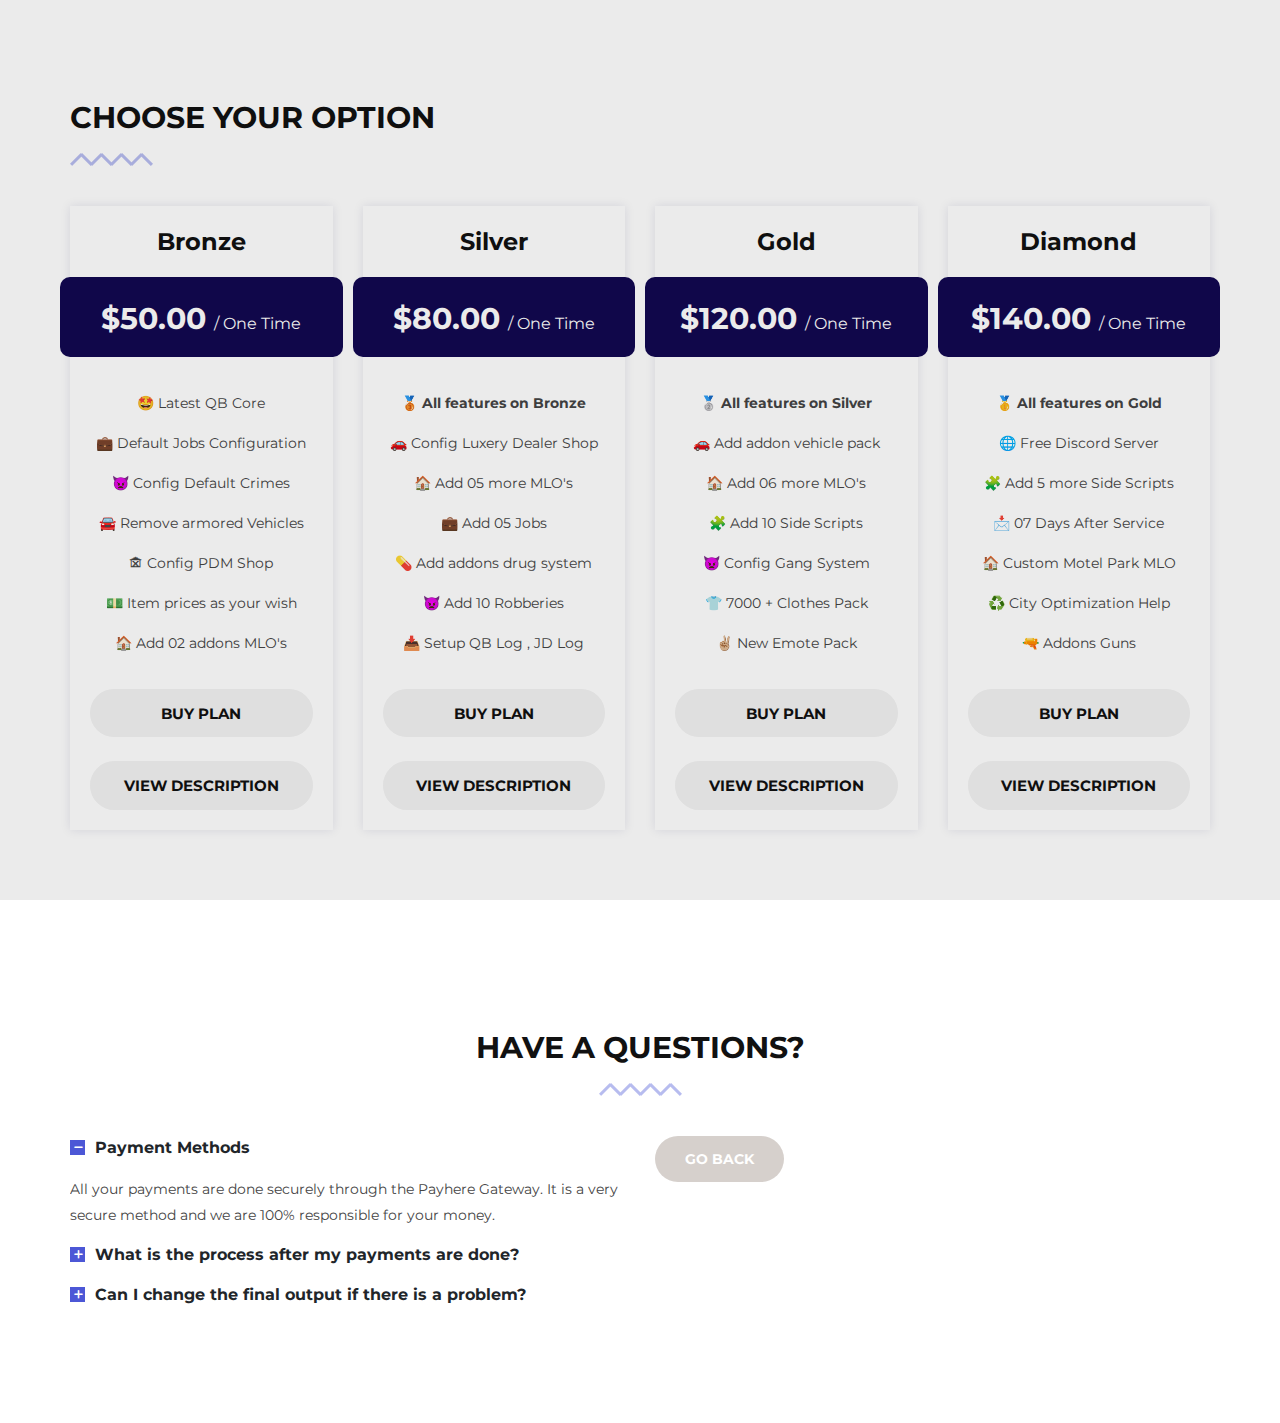
==== commit ec9bf664: "Updated UI" ====
--- a/Fivem/index.html
+++ b/Fivem/index.html
@@ -39,21 +39,6 @@
         <div class="loader"></div>
     </div>
 
-    <!-- Breadcrumb Begin -->
-    <div class="breadcrumb-section">
-        <div class="container">
-            <div class="row">
-                <div class="col-lg-12">
-                    <div class="breadcrumb__option">
-                        <a href="../../../../shop.html"><span class="fa fa-store"></span> Home</a>
-                        <span>Fivem Servers</span>
-                    </div>
-                </div>
-            </div>
-        </div>
-    </div>
-    <!-- Breadcrumb End -->
-
     <!-- Pricing Section Begin -->
     <section class="pricing-section spad">
         <div class="container">
@@ -267,7 +252,7 @@
                                 <div id="collapseOne" class="collapse show" data-parent="#accordionExample">
                                     <div class="card-body">
                                         <p>All your payments are done securely through the Payhere Gateway. It is a very secure method and we are 100% responsible for your money. 
-                                            If you want to know more about this <a href="../../../../../terms & conditions/Inside Pages/Payhere/index.html">click here</a> and read the article </p>
+                                        </p>
                                     </div>
                                 </div>
                             </div>
@@ -280,7 +265,6 @@
                                 <div id="collapseTwo" class="collapse" data-parent="#accordionExample">
                                     <div class="card-body">
                                         <p> Don't worry our team will be contact you through the WhatsApp or Email withing 24 hours.
-                                            If you want to see our process please <a href="../../../../../terms & conditions/Inside Pages/process/index.html">click here</a> and see the diagram
                                         </p>
                                     </div>
                                 </div>
@@ -304,7 +288,7 @@
                 </div>
                 <div class="col-lg-6">
                          
-                        <a href="../../index.html">
+                        <a href="https://discord.com/channels/976881374877327410/988613732219363339">
                             <button type="submit" class="site-btn">Go Back</button>
                         </a>
             
@@ -322,4 +306,4 @@
     <script src="js/main.js"></script>
 </body>
 
-</html>+</html>
